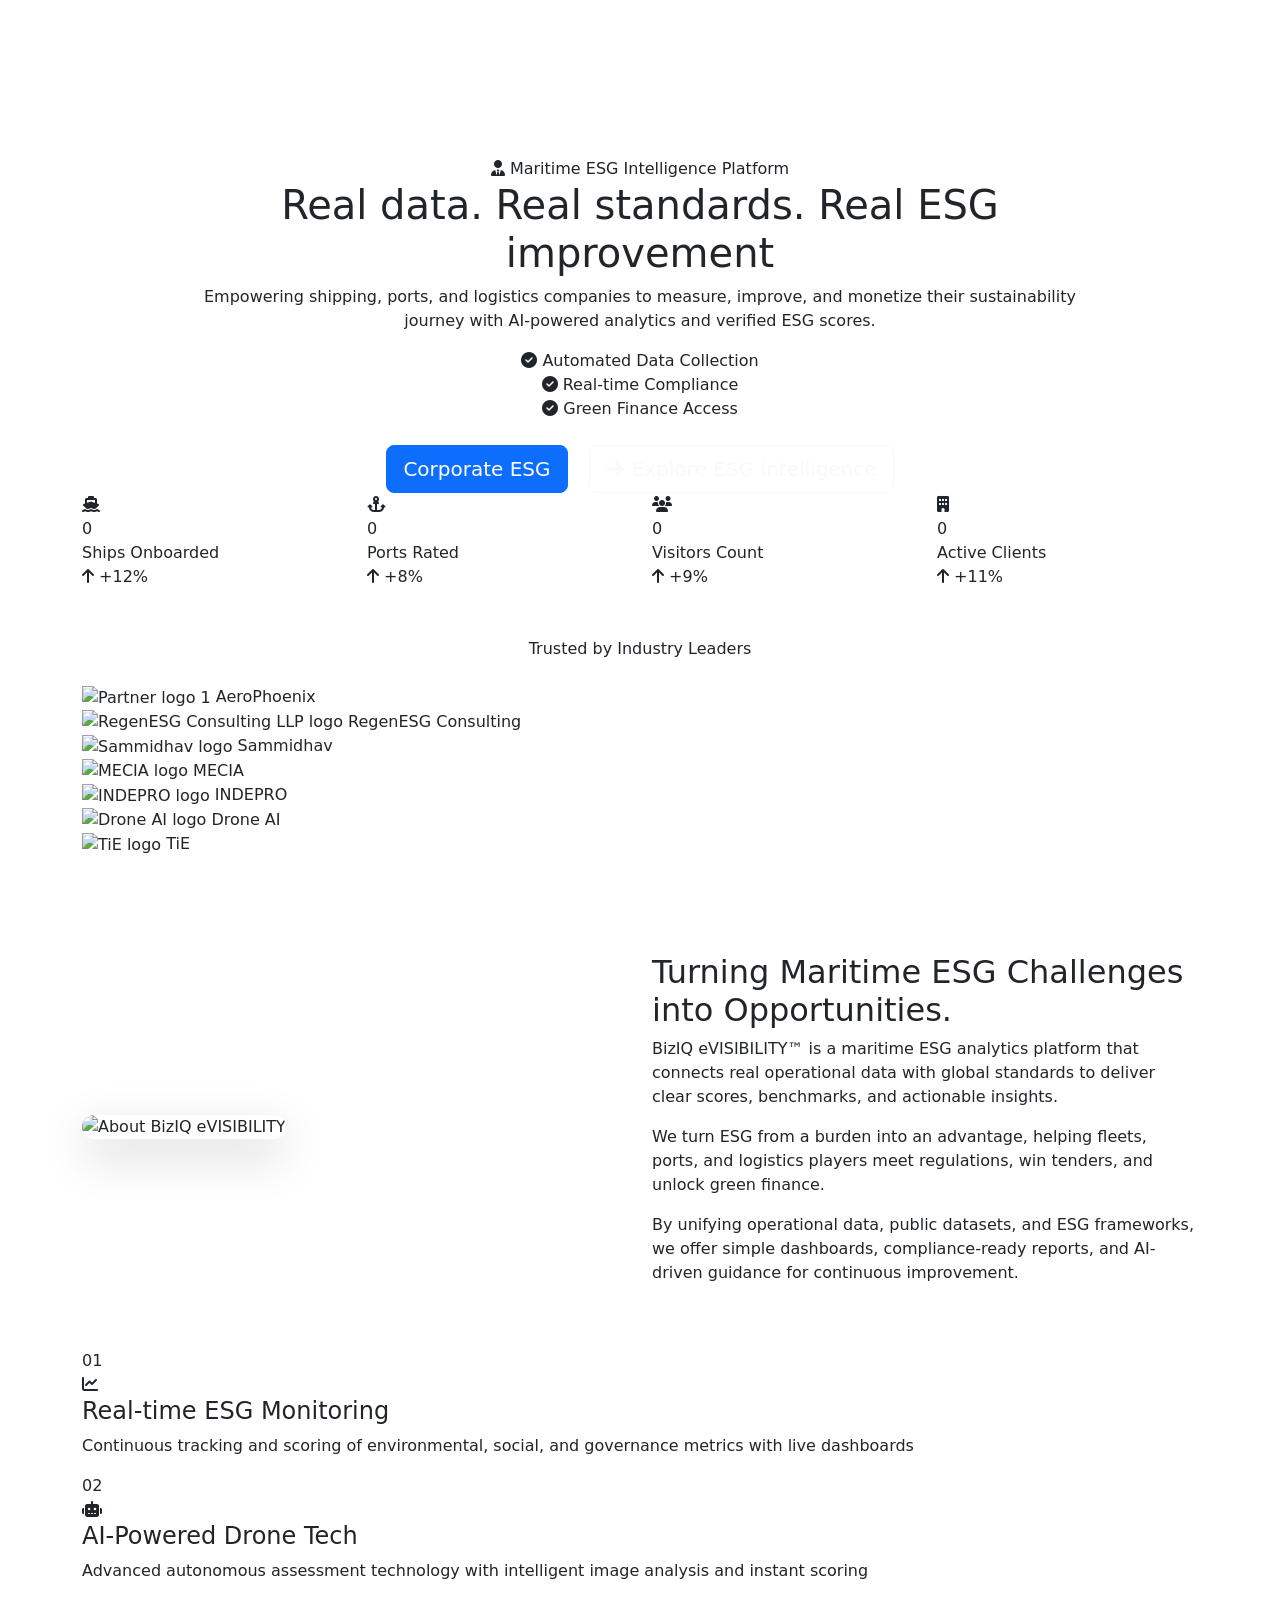
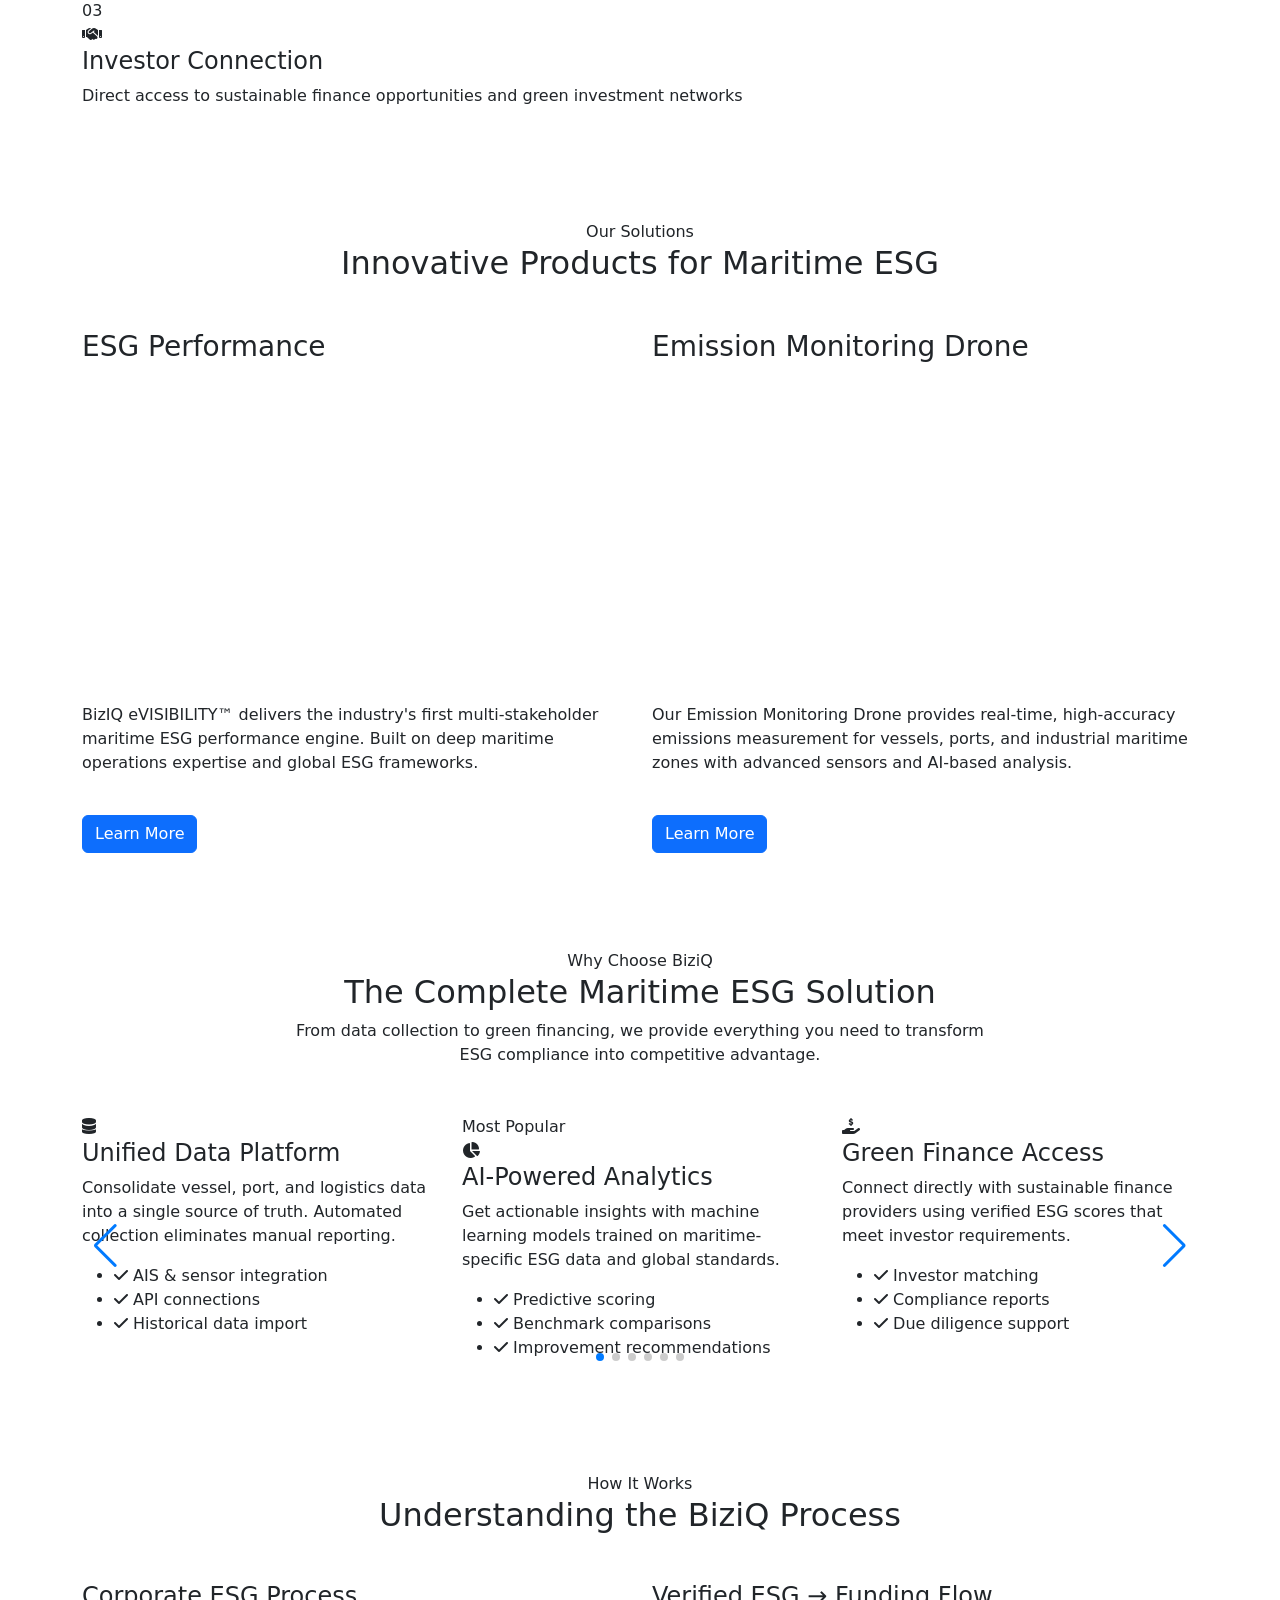
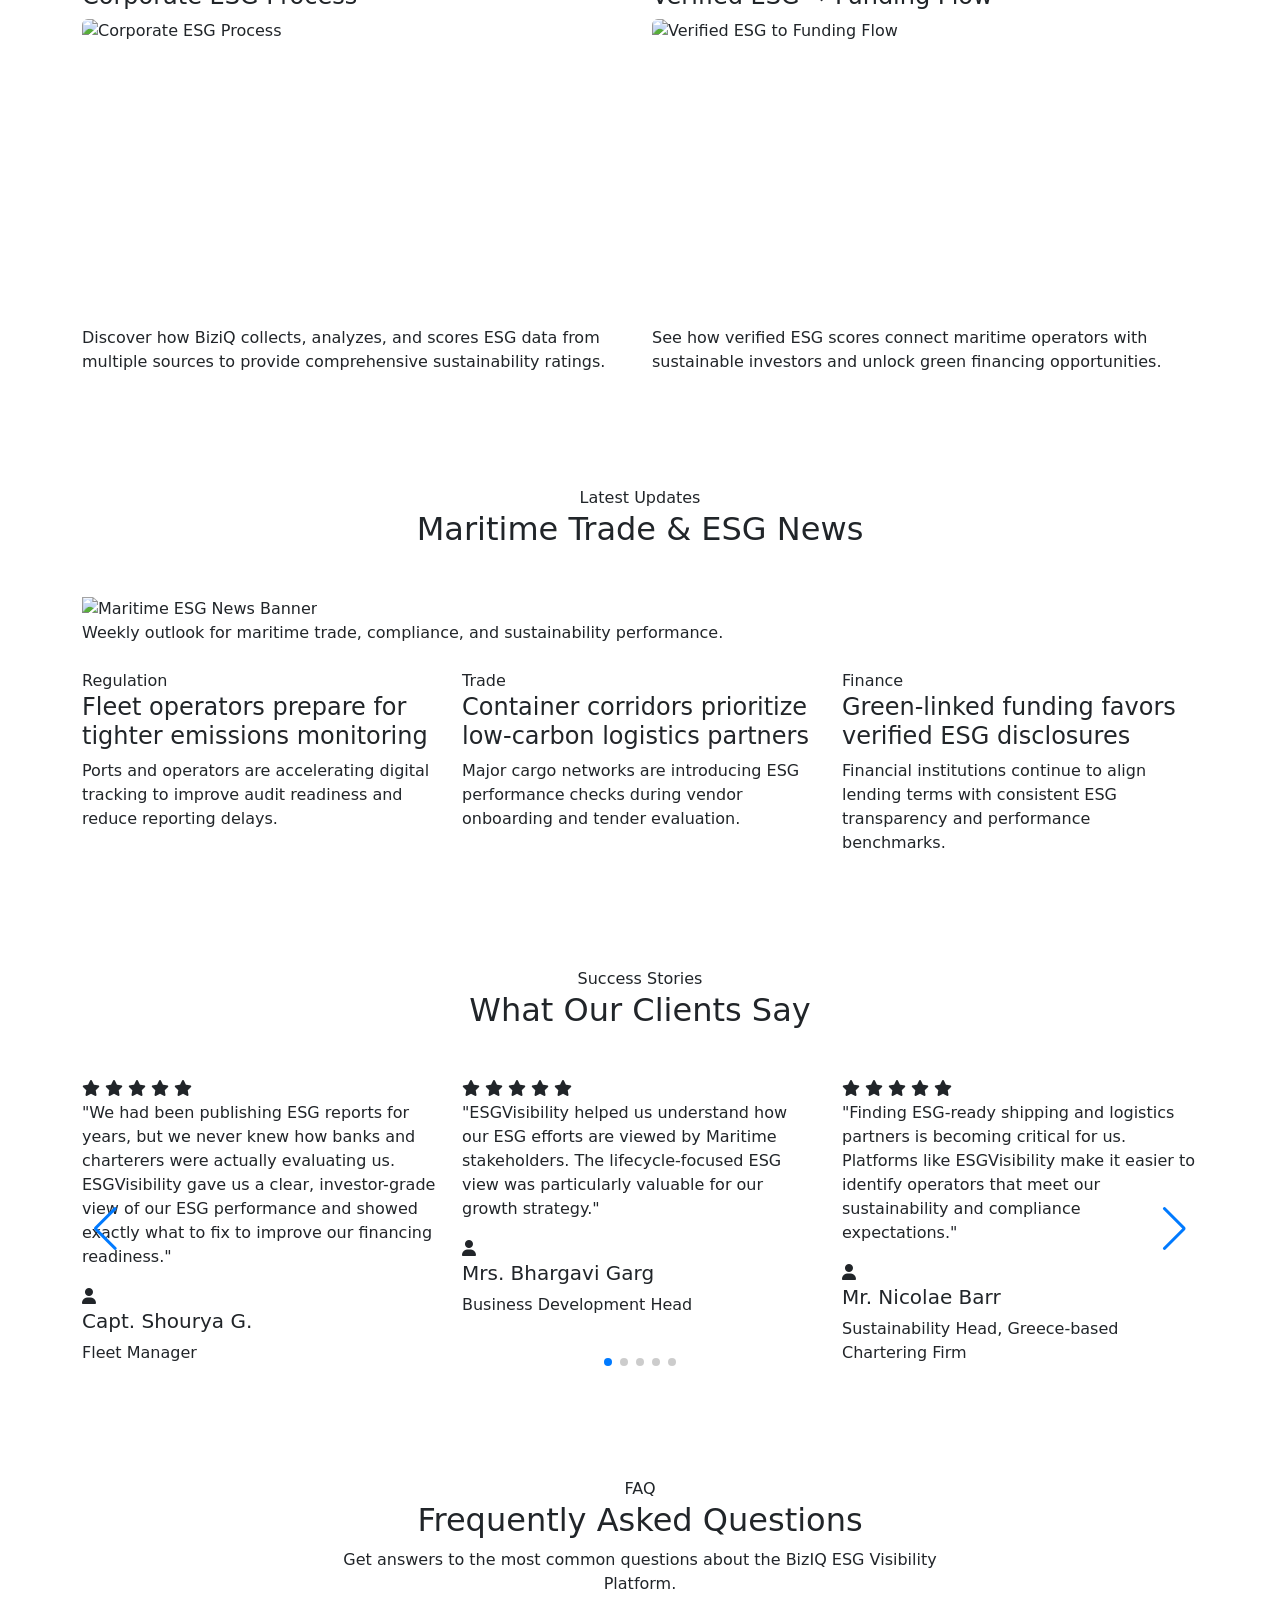
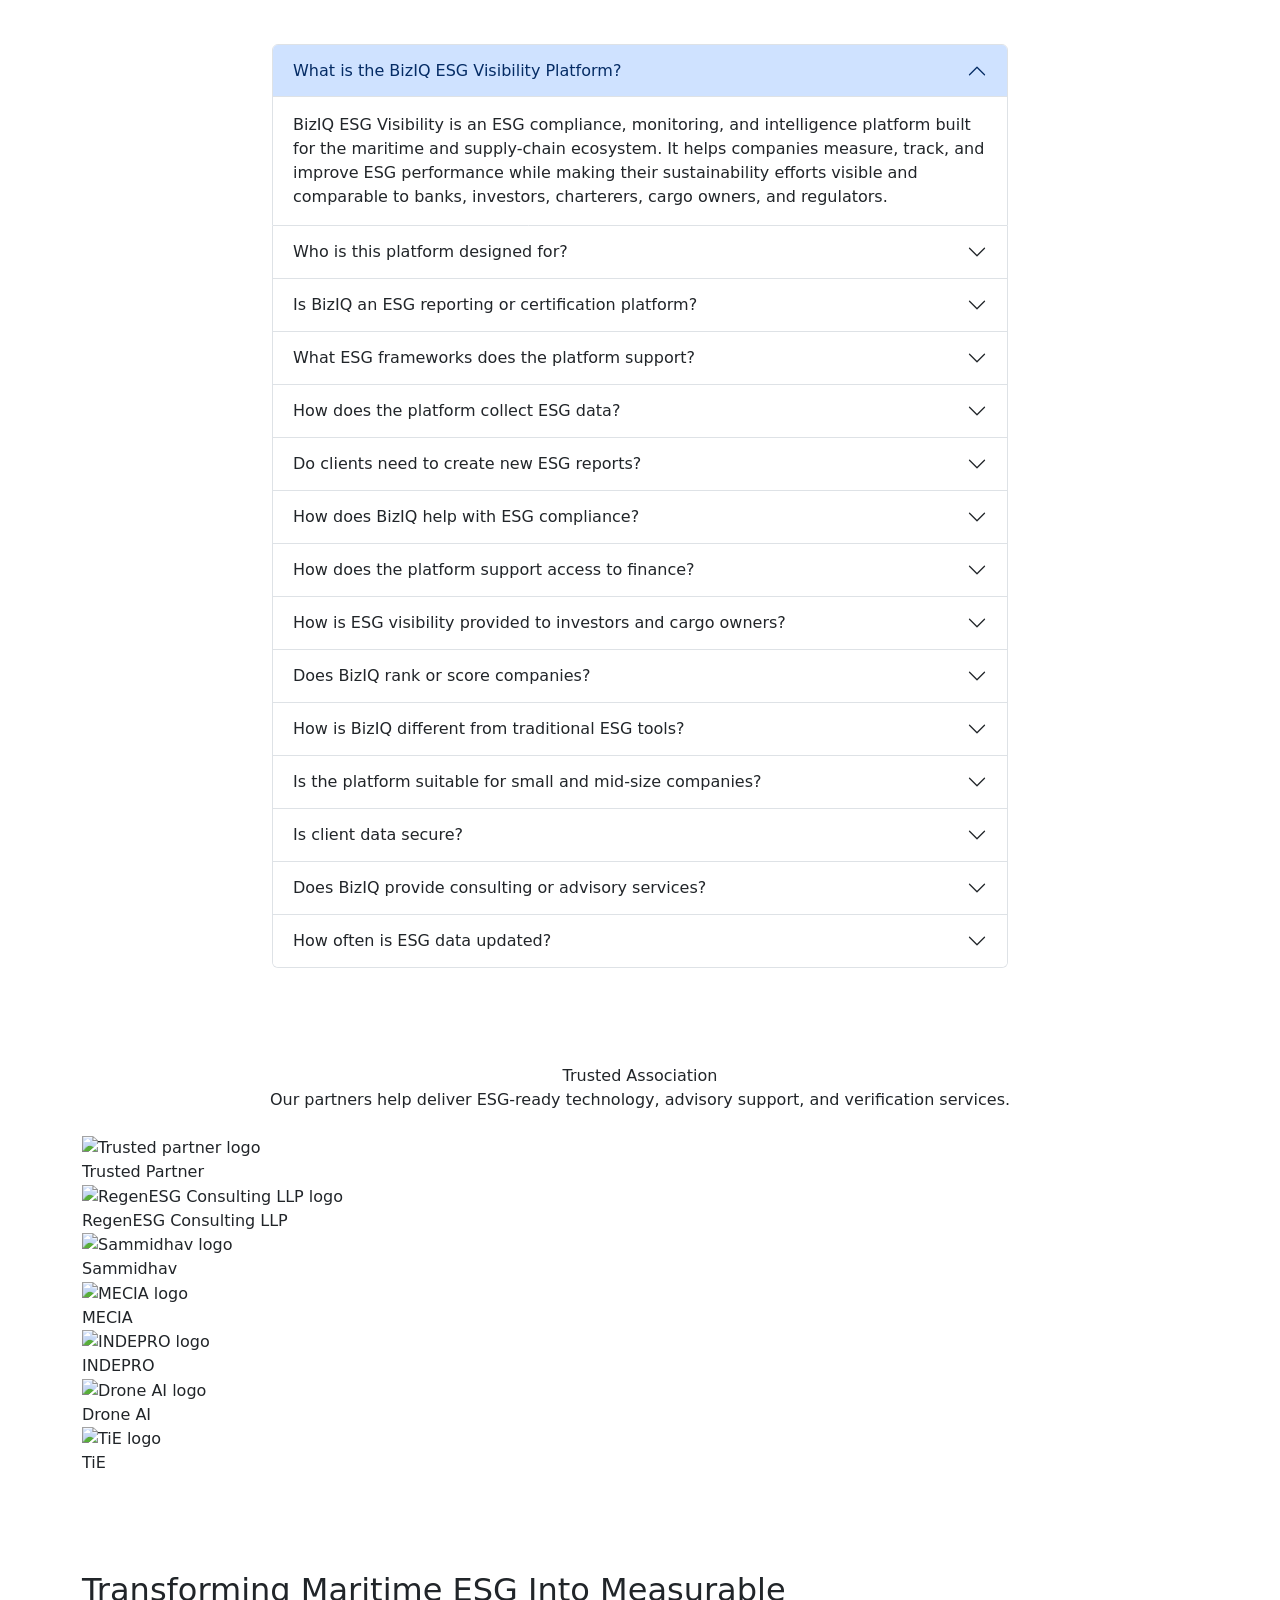
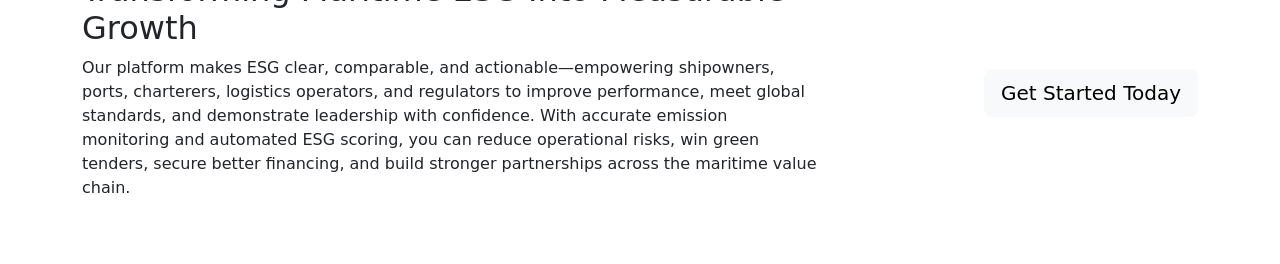
==== asset/index.html @ b2585f22 "changes are added" ====
<!doctype html>
<html lang="en">

<head>
    <meta charset="UTF-8" />
    <meta name="viewport" content="width=device-width, initial-scale=1.0" />
    <title>BiziQ - Measure. Improve. Finance. eVISIBILITY.</title>
    <meta name="description"
        content="BiziQ provides ESG visibility and financing solutions for the maritime ecosystem. Measure, improve, and finance your sustainability journey." />

    <!-- Favicon -->
    <link rel="icon" type="image/x-icon" href="favicon.ico" />
    <link rel="icon" type="image/png" sizes="192x192" href="asset/icon-192x192.png" />
    <link rel="apple-touch-icon" href="asset/icon-192x192.png" />

    <!-- Open Graph / Social Media -->
    <meta property="og:type" content="website" />
    <meta property="og:title" content="BiziQ - Measure. Improve. Finance. eVISIBILITY." />
    <meta property="og:description"
        content="BiziQ provides ESG visibility and financing solutions for the maritime ecosystem. Measure, improve, and finance your sustainability journey." />
    <meta property="og:image" content="asset/eVISIBILITY-log.png" />
    <meta property="og:url" content="https://biziq.com" />
    <meta property="og:site_name" content="BiziQ eVISIBILITY" />
    <meta name="twitter:card" content="summary_large_image" />
    <meta name="twitter:title" content="BiziQ - Measure. Improve. Finance. eVISIBILITY." />
    <meta name="twitter:description"
        content="BiziQ provides ESG visibility and financing solutions for the maritime ecosystem." />
    <meta name="twitter:image" content="asset/eVISIBILITY-log.png" />

    <!-- Bootstrap CSS -->
    <link href="https://cdn.jsdelivr.net/npm/bootstrap@5.3.2/dist/css/bootstrap.min.css" rel="stylesheet" />

    <!-- Google Fonts -->
    <link
        href="https://fonts.googleapis.com/css2?family=Inter:wght@300;400;500;600;700;800&family=Outfit:wght@400;500;600;700;800&display=swap"
        rel="stylesheet" />

    <!-- Font Awesome -->
    <link rel="stylesheet" href="https://cdnjs.cloudflare.com/ajax/libs/font-awesome/6.4.2/css/all.min.css" />

    <!-- Custom CSS -->
    <link rel="stylesheet" href="styles.css" />

    <!-- AOS Animation Library -->
    <link href="https://unpkg.com/aos@2.3.1/dist/aos.css" rel="stylesheet" />

    <!-- Swiper Slider -->
    <link rel="stylesheet" href="https://cdn.jsdelivr.net/npm/swiper@11/swiper-bundle.min.css" />


</head>

<body>
    <!-- Header Placeholder -->
    <div id="header-placeholder"></div>

    <section class="hero-section">
        <div class="video-background">
            <video autoplay muted loop playsinline id="heroVideo" poster="asset/hero-poster.jpg"
                aria-label="Maritime ocean background video">
                <source src="asset/hero-video.mp4" type="video/mp4" />
                Your browser does not support the video tag.
            </video>
            <div class="video-overlay"></div>
        </div>

        <div class="hero-content">
            <div class="container">
                <div class="row justify-content-center text-center">
                    <div class="col-lg-10">
                        <div class="hero-badge" data-aos="fade-down" data-aos-duration="800">
                            <i class="fas fa-user-tie"></i>
                            <span>Maritime ESG Intelligence Platform</span>
                        </div>
                        <h1 class="hero-title" data-aos="fade-down" data-aos-duration="1000">
                            <span class="animated-text" id="animatedTagline">Real data. Real standards. Real ESG
                                improvement</span>
                        </h1>
                        <p class="hero-subtitle" data-aos="fade-up" data-aos-delay="200">
                            Empowering shipping, ports, and logistics
                            companies to measure, improve, and monetize
                            their sustainability journey with AI-powered
                            analytics and verified ESG scores.
                        </p>
                        <div class="hero-features" data-aos="fade-up" data-aos-delay="300">
                            <div class="hero-feature-item">
                                <i class="fas fa-check-circle"></i>
                                <span>Automated Data Collection</span>
                            </div>
                            <div class="hero-feature-item">
                                <i class="fas fa-check-circle"></i>
                                <span>Real-time Compliance</span>
                            </div>
                            <div class="hero-feature-item">
                                <i class="fas fa-check-circle"></i>
                                <span>Green Finance Access</span>
                            </div>
                        </div>
                        <div class="hero-cta mt-4" data-aos="fade-up" data-aos-delay="400">
                            <a href="product-esg.html" class="btn btn-primary btn-lg me-3">Corporate ESG</a>
                            <a href="esg-intelligence.html" class="btn btn-outline-light btn-lg"><i
                                    class="fas fa-arrow-right me-2"></i>Explore ESG Intelligence</a>
                        </div>
                    </div>
                </div>
            </div>
        </div>

        <!-- Live ESG Metrics Ticker -->
        <div class="metrics-ticker">
            <div class="container">
                <div class="row g-4">
                    <div class="col-6 col-md-3" data-aos="fade-up" data-aos-delay="100">
                        <div class="metric-card-new">
                            <div class="metric-icon-wrapper">
                                <div class="metric-icon-bg gradient-blue">
                                    <i class="fas fa-ship"></i>
                                </div>
                            </div>
                            <div class="metric-content">
                                <div class="metric-value" data-target="1247">
                                    0
                                </div>
                                <div class="metric-label">
                                    Ships Onboarded
                                </div>
                            </div>
                            <div class="metric-trend">
                                <i class="fas fa-arrow-up"></i>
                                <span>+12%</span>
                            </div>
                        </div>
                    </div>
                    <div class="col-6 col-md-3" data-aos="fade-up" data-aos-delay="200">
                        <div class="metric-card-new">
                            <div class="metric-icon-wrapper">
                                <div class="metric-icon-bg gradient-green">
                                    <i class="fas fa-anchor"></i>
                                </div>
                            </div>
                            <div class="metric-content">
                                <div class="metric-value" data-target="342">
                                    0
                                </div>
                                <div class="metric-label">Ports Rated</div>
                            </div>
                            <div class="metric-trend">
                                <i class="fas fa-arrow-up"></i>
                                <span>+8%</span>
                            </div>
                        </div>
                    </div>
                    <div class="col-6 col-md-3" data-aos="fade-up" data-aos-delay="300">
                        <div class="metric-card-new">
                            <div class="metric-icon-wrapper">
                                <div class="metric-icon-bg gradient-purple">
                                    <i class="fas fa-users"></i>
                                </div>
                            </div>
                            <div class="metric-content">
                                <div class="metric-value" data-target="268945">
                                    0
                                </div>
                                <div class="metric-label">
                                    Visitors Count
                                </div>
                            </div>
                            <div class="metric-trend">
                                <i class="fas fa-arrow-up"></i>
                                <span>+9%</span>
                            </div>
                        </div>
                    </div>
                    <div class="col-6 col-md-3" data-aos="fade-up" data-aos-delay="400">
                        <div class="metric-card-new">
                            <div class="metric-icon-wrapper">
                                <div class="metric-icon-bg gradient-orange">
                                    <i class="fas fa-building"></i>
                                </div>
                            </div>
                            <div class="metric-content">
                                <div class="metric-value" data-target="428">
                                    0
                                </div>
                                <div class="metric-label">
                                    Active Clients
                                </div>
                            </div>
                            <div class="metric-trend">
                                <i class="fas fa-arrow-up"></i>
                                <span>+11%</span>
                            </div>
                        </div>
                    </div>
                </div>
            </div>
        </div>
    </section>

    <!-- Trusted By Section -->
    <section class="trusted-section py-5">
        <div class="container">
            <div class="text-center mb-4" data-aos="fade-up">
                <p class="trusted-label">Trusted by Industry Leaders</p>
            </div>
            <div class="trusted-logos" data-aos="fade-up" data-aos-delay="100">
                <div class="logo-track">
                    <div class="logo-item">
                        <img src="asset/partners/p1.jpeg" alt="Partner logo 1" />
                        <span>AeroPhoenix</span>
                    </div>
                    <div class="logo-item">
                        <img src="asset/partners/p4.png" alt="RegenESG Consulting LLP logo" />
                        <span>RegenESG Consulting</span>
                    </div>
                    <div class="logo-item">
                        <img src="asset/partners/p3.png" alt="Sammidhav logo" />
                        <span>Sammidhav</span>
                    </div>
                    <div class="logo-item">
                        <img src="asset/partners/p2.png" alt="MECIA logo" />
                        <span>MECIA</span>
                    </div>
                    <div class="logo-item">
                        <img src="asset/partners/p5.png" alt="INDEPRO logo" />
                        <span>INDEPRO</span>
                    </div>
                    <div class="logo-item">
                        <img src="asset/partners/p7.png" alt="Drone AI logo" />
                        <span>Drone AI</span>
                    </div>
                    <div class="logo-item">
                        <img src="asset/partners/p6.png" alt="TiE logo" />
                        <span>TiE</span>
                    </div>
                </div>
            </div>
        </div>
    </section>

    <!-- About BiziQ Snapshot -->
    <section class="about-section py-5" id="about">
        <div class="container">
            <div class="row align-items-center">
                <div class="col-lg-6 mb-4 mb-lg-0" data-aos="fade-right">
                    <div class="about-video-container">
                        <img src="asset/about us.jpeg" alt="About BizIQ eVISIBILITY" class="rounded-4 shadow-lg w-100"
                            loading="lazy" />
                    </div>
                </div>
                <div class="col-lg-6" data-aos="fade-left">
                    <h2 class="section-title">
                        Turning Maritime ESG Challenges into Opportunities.
                    </h2>
                    <p class="section-description">
                        BizIQ eVISIBILITY™ is a maritime ESG analytics
                        platform that connects real operational data with
                        global standards to deliver clear scores,
                        benchmarks, and actionable insights.
                    </p>
                    <p class="section-description">
                        We turn ESG from a burden into an advantage, helping
                        fleets, ports, and logistics players meet
                        regulations, win tenders, and unlock green finance.
                    </p>
                    <p class="section-description">
                        By unifying operational data, public datasets, and
                        ESG frameworks, we offer simple dashboards,
                        compliance-ready reports, and AI-driven guidance for
                        continuous improvement.
                    </p>
                </div>
            </div>

            <!-- Feature Cards in New Row -->
            <div class="row mt-5">
                <div class="col-12">
                    <div class="about-features-grid">
                        <div class="about-feature-card" data-index="1" data-aos="zoom-in" data-aos-delay="100">
                            <div class="feature-card-number">01</div>
                            <div class="feature-card-icon-wrapper">
                                <div class="feature-card-icon gradient-blue">
                                    <i class="fas fa-chart-line"></i>
                                </div>
                            </div>
                            <h4 class="feature-card-title">
                                Real-time ESG Monitoring
                            </h4>
                            <p class="feature-card-description">
                                Continuous tracking and scoring of
                                environmental, social, and governance
                                metrics with live dashboards
                            </p>
                            <div class="feature-card-glow"></div>
                        </div>

                        <div class="about-feature-card" data-index="2" data-aos="zoom-in" data-aos-delay="200">
                            <div class="feature-card-number">02</div>
                            <div class="feature-card-icon-wrapper">
                                <div class="feature-card-icon gradient-purple">
                                    <i class="fas fa-robot"></i>
                                </div>
                            </div>
                            <h4 class="feature-card-title">
                                AI-Powered Drone Tech
                            </h4>
                            <p class="feature-card-description">
                                Advanced autonomous assessment technology
                                with intelligent image analysis and instant
                                scoring
                            </p>
                            <div class="feature-card-glow"></div>
                        </div>

                        <div class="about-feature-card" data-index="3" data-aos="zoom-in" data-aos-delay="300">
                            <div class="feature-card-number">03</div>
                            <div class="feature-card-icon-wrapper">
                                <div class="feature-card-icon gradient-green">
                                    <i class="fas fa-handshake"></i>
                                </div>
                            </div>
                            <h4 class="feature-card-title">
                                Investor Connection
                            </h4>
                            <p class="feature-card-description">
                                Direct access to sustainable finance
                                opportunities and green investment networks
                            </p>
                            <div class="feature-card-glow"></div>
                        </div>
                    </div>
                </div>
            </div>
        </div>
    </section>

    <!-- Product Explainer Videos -->
    <section class="products-section py-5" id="products">
        <div class="container">
            <div class="text-center mb-5" data-aos="fade-up">
                <div class="section-label">Our Solutions</div>
                <h2 class="section-title">
                    Innovative Products for Maritime ESG
                </h2>
            </div>

            <!-- Products in One Row -->
            <div class="row g-4">
                <!-- Product 1: BiziQ ESG Platform -->
                <div class="col-lg-6" data-aos="fade-right" data-aos-delay="100">
                    <div class="product-card" id="product-esg">
                        <h3 class="product-title">ESG Performance</h3>

                        <!-- Video Container -->
                        <div class="mb-4">
                            <div class="ratio ratio-16x9">
                                <iframe src="https://www.youtube-nocookie.com/embed/WWkaSMDa5Lk?rel=0&modestbranding=1"
                                    title="ESG Visibility" frameborder="0"
                                    allow="accelerometer; autoplay; clipboard-write; encrypted-media; gyroscope; picture-in-picture; web-share"
                                    allowfullscreen class="rounded" loading="lazy"></iframe>
                            </div>
                        </div>

                        <!-- Content -->
                        <div class="row g-3">
                            <div class="col-md-12">
                                <p class="product-description">
                                    BizIQ eVISIBILITY™ delivers the
                                    industry's first multi-stakeholder
                                    maritime ESG performance engine. Built
                                    on deep maritime operations expertise
                                    and global ESG frameworks.
                                </p>
                            </div>

                        </div>

                        <a href="corporate-esg.html" class="btn btn-primary mt-4">Learn More</a>
                    </div>
                </div>

                <!-- Product 2: Drone Assessment System -->
                <div class="col-lg-6" data-aos="fade-left" data-aos-delay="200">
                    <div class="product-card" id="product-drone">
                        <h3 class="product-title">Emission Monitoring Drone</h3>

                        <!-- Video Container -->
                        <div class="mb-4">
                            <div class="ratio ratio-16x9">
                                <iframe src="https://www.youtube-nocookie.com/embed/91UL8inasxo?rel=0&modestbranding=1"
                                    title="Aero Visibility" frameborder="0"
                                    allow="accelerometer; autoplay; clipboard-write; encrypted-media; gyroscope; picture-in-picture; web-share"
                                    allowfullscreen class="rounded" loading="lazy"></iframe>
                            </div>
                        </div>

                        <!-- Content -->
                        <div class="row g-3">
                            <div class="col-md-12">
                                <p class="product-description">
                                    Our Emission Monitoring Drone provides
                                    real-time, high-accuracy emissions
                                    measurement for vessels, ports, and
                                    industrial maritime zones with advanced
                                    sensors and AI-based analysis.
                                </p>
                            </div>

                        </div>

                        <a href="product-drone.html" class="btn btn-primary mt-4">Learn More</a>
                    </div>
                </div>
            </div>
        </div>
    </section>

    <!-- Why Choose Us Section -->
    <section class="why-choose-section py-5" id="why-choose">
        <div class="container">
            <div class="text-center mb-5" data-aos="fade-up">
                <div class="section-label">Why Choose BiziQ</div>
                <h2 class="section-title">
                    The Complete Maritime ESG Solution
                </h2>
                <p class="section-description mx-auto" style="max-width: 700px">
                    From data collection to green financing, we provide
                    everything you need to transform ESG compliance into
                    competitive advantage.
                </p>
            </div>

            <div class="swiper benefitSwiper" data-aos="fade-up">
                <div class="swiper-wrapper">
                    <div class="swiper-slide">
                        <div class="benefit-card">
                            <div class="benefit-icon gradient-blue">
                                <i class="fas fa-database"></i>
                            </div>
                            <h4 class="benefit-title">
                                Unified Data Platform
                            </h4>
                            <p class="benefit-description">
                                Consolidate vessel, port, and logistics data
                                into a single source of truth. Automated
                                collection eliminates manual reporting.
                            </p>
                            <ul class="benefit-list">
                                <li>
                                    <i class="fas fa-check"></i> AIS &
                                    sensor integration
                                </li>
                                <li>
                                    <i class="fas fa-check"></i> API
                                    connections
                                </li>
                                <li>
                                    <i class="fas fa-check"></i> Historical
                                    data import
                                </li>
                            </ul>
                        </div>
                    </div>

                    <div class="swiper-slide">
                        <div class="benefit-card featured">
                            <div class="benefit-badge">Most Popular</div>
                            <div class="benefit-icon gradient-green">
                                <i class="fas fa-chart-pie"></i>
                            </div>
                            <h4 class="benefit-title">
                                AI-Powered Analytics
                            </h4>
                            <p class="benefit-description">
                                Get actionable insights with machine
                                learning models trained on maritime-specific
                                ESG data and global standards.
                            </p>
                            <ul class="benefit-list">
                                <li>
                                    <i class="fas fa-check"></i> Predictive
                                    scoring
                                </li>
                                <li>
                                    <i class="fas fa-check"></i> Benchmark
                                    comparisons
                                </li>
                                <li>
                                    <i class="fas fa-check"></i> Improvement
                                    recommendations
                                </li>
                            </ul>
                        </div>
                    </div>

                    <div class="swiper-slide">
                        <div class="benefit-card">
                            <div class="benefit-icon gradient-purple">
                                <i class="fas fa-hand-holding-usd"></i>
                            </div>
                            <h4 class="benefit-title">
                                Green Finance Access
                            </h4>
                            <p class="benefit-description">
                                Connect directly with sustainable finance
                                providers using verified ESG scores that
                                meet investor requirements.
                            </p>
                            <ul class="benefit-list">
                                <li>
                                    <i class="fas fa-check"></i> Investor
                                    matching
                                </li>
                                <li>
                                    <i class="fas fa-check"></i> Compliance
                                    reports
                                </li>
                                <li>
                                    <i class="fas fa-check"></i> Due
                                    diligence support
                                </li>
                            </ul>
                        </div>
                    </div>

                    <div class="swiper-slide">
                        <div class="benefit-card">
                            <div class="benefit-icon gradient-orange">
                                <i class="fas fa-shield-alt"></i>
                            </div>
                            <h4 class="benefit-title">
                                Regulatory Compliance
                            </h4>
                            <p class="benefit-description">
                                Stay ahead of IMO, EU ETS, and regional
                                regulations with automated monitoring and
                                proactive alerts.
                            </p>
                            <ul class="benefit-list">
                                <li>
                                    <i class="fas fa-check"></i> IMO DCS &
                                    CII tracking
                                </li>
                                <li>
                                    <i class="fas fa-check"></i> EU MRV
                                    reporting
                                </li>
                                <li>
                                    <i class="fas fa-check"></i> Poseidon
                                    Principles
                                </li>
                            </ul>
                        </div>
                    </div>

                    <div class="swiper-slide">
                        <div class="benefit-card">
                            <div class="benefit-icon gradient-blue">
                                <i class="fas fa-helicopter"></i>
                            </div>
                            <h4 class="benefit-title">
                                Drone Verification
                            </h4>
                            <p class="benefit-description">
                                Autonomous emission monitoring with
                                AI-powered analysis for independent
                                third-party verification.
                            </p>
                            <ul class="benefit-list">
                                <li>
                                    <i class="fas fa-check"></i> Real-time
                                    monitoring
                                </li>
                                <li>
                                    <i class="fas fa-check"></i> Visual
                                    documentation
                                </li>
                                <li>
                                    <i class="fas fa-check"></i> Instant
                                    scoring
                                </li>
                            </ul>
                        </div>
                    </div>

                    <div class="swiper-slide">
                        <div class="benefit-card">
                            <div class="benefit-icon gradient-green">
                                <i class="fas fa-users"></i>
                            </div>
                            <h4 class="benefit-title">Expert Support</h4>
                            <p class="benefit-description">
                                Our maritime ESG specialists help you
                                maximize value with personalized guidance
                                and best practices.
                            </p>
                            <ul class="benefit-list">
                                <li>
                                    <i class="fas fa-check"></i> Dedicated
                                    account manager
                                </li>
                                <li>
                                    <i class="fas fa-check"></i> Training &
                                    onboarding
                                </li>
                                <li>
                                    <i class="fas fa-check"></i> 24/7
                                    technical support
                                </li>
                            </ul>
                        </div>
                    </div>
                </div>
                <div class="swiper-pagination benefit-pagination"></div>
                <div class="swiper-button-next benefit-next"></div>
                <div class="swiper-button-prev benefit-prev"></div>
            </div>
        </div>
    </section>

    <!-- Infographic Videos -->
    <section class="infographic-section py-5">
        <div class="container">
            <div class="text-center mb-5" data-aos="fade-up">
                <div class="section-label">How It Works</div>
                <h2 class="section-title">
                    Understanding the BiziQ Process
                </h2>
            </div>


            <div class="row g-4">

                <div class="col-lg-6" data-aos="fade-right" data-aos-delay="100">
                    <div class="infographic-card">
                        <div class="infographic-header">
                            <h4>Corporate ESG Process</h4>
                        </div>
                        <div class="ratio ratio-16x9">
                            <img src="asset/process/process_1 (1).png" alt="Corporate ESG Process" class="rounded w-100" loading="lazy" />
                        </div>
                        <p class="infographic-description">
                            Discover how BiziQ collects, analyzes, and
                            scores ESG data from multiple sources to provide
                            comprehensive sustainability ratings.
                        </p>
                    </div>
                </div>


                <div class="col-lg-6" data-aos="fade-left" data-aos-delay="200">
                    <div class="infographic-card">
                        <div class="infographic-header">
                            <h4>Verified ESG → Funding Flow</h4>
                        </div>
                        <div class="ratio ratio-16x9">
                            <img src="asset/process/process_2.png" alt="Verified ESG to Funding Flow" class="rounded w-100" loading="lazy" />
                        </div>
                        <p class="infographic-description">
                            See how verified ESG scores connect maritime
                            operators with sustainable investors and unlock
                            green financing opportunities.
                        </p>
                    </div>
                </div>
            </div>

            <!-- <div class="row g-4">
                    
                    <div
                        class="col-lg-6"
                        data-aos="fade-right"
                        data-aos-delay="100"
                    >
                        <div class="infographic-card">
                            <div class="infographic-header">
                                <h4>Corporate ESG Process</h4>
                            </div>
                            <div class="ratio ratio-16x9">
                                <iframe
                                    src="https://www.youtube-nocookie.com/embed/WWkaSMDa5Lk?rel=0&modestbranding=1"
                                    title="ESG Visibility"
                                    frameborder="0"
                                    allow="accelerometer; autoplay; clipboard-write; encrypted-media; gyroscope; picture-in-picture; web-share"
                                    allowfullscreen
                                    class="rounded"
                                    loading="lazy"
                                ></iframe>
                            </div>
                            <p class="infographic-description">
                                Discover how BiziQ collects, analyzes, and
                                scores ESG data from multiple sources to provide
                                comprehensive sustainability ratings.
                            </p>
                        </div>
                    </div>

                    
                    <div
                        class="col-lg-6"
                        data-aos="fade-left"
                        data-aos-delay="200"
                    >
                        <div class="infographic-card">
                            <div class="infographic-header">
                                <h4>Verified ESG → Funding Flow</h4>
                            </div>
                            <div class="ratio ratio-16x9">
                                <iframe
                                    src="https://www.youtube.com/embed/zMaC_HTpkOM?si=uBd9g7Ks5SR1MGHN"
                                    title="Aero Visibility"
                                    frameborder="0"
                                    allow="accelerometer; autoplay; clipboard-write; encrypted-media; gyroscope; picture-in-picture; web-share"
                                    allowfullscreen
                                    class="rounded"
                                    loading="lazy"
                                ></iframe>
								 </div>
                            <p class="infographic-description">
                                See how verified ESG scores connect maritime
                                operators with sustainable investors and unlock
                                green financing opportunities.
                            </p>
                        </div>
                    </div>
                </div> -->

            <!-- <div class="corporate-process-flow mt-5" data-aos="fade-up" id="intelligence-process">
                    <div class="infographic-header">
                        <h4>ESG Intelligence Process</h4>
                    </div>
                    <div class="process-steps">
                        <div class="process-step"><span class="process-index">01</span><span>Registration</span></div>
                        <div class="process-step"><span class="process-index">02</span><span>Verification</span></div>
                        <div class="process-step"><span class="process-index">03</span><span>Onboarding</span></div>
                        <div class="process-step"><span class="process-index">04</span><span>Data Collection</span></div>
                        <div class="process-step"><span class="process-index">05</span><span>Verification</span></div>
                        <div class="process-step"><span class="process-index">06</span><span>Report Generation</span></div>
                        <div class="process-step"><span class="process-index">07</span><span>Client Consent</span></div>
                        <div class="process-step"><span class="process-index">08</span><span>Visibility</span></div>
                    </div>-->
        </div>
        </div>
    </section>

    <!-- Maritime Trade & ESG News -->
    <section class="news-update-section py-5">
        <div class="container">
            <!-- <div class="d-flex flex-wrap align-items-center justify-content-between gap-3 mb-4">
                    <div>
                        <div class="section-label">Latest Updates</div>
                        <h2 class="section-title mb-0">Maritime Trade & ESG News</h2>
                    </div>
                    <div class="news-date" id="newsUpdateDate">Updated: --</div>
                </div>-->
            <div class="text-center mb-5" data-aos="fade-up">
                <div class="section-label">Latest Updates</div>
                <h2 class="section-title">Maritime Trade & ESG News</h2>
            </div>

            <div class="news-banner mb-4">
                <img src="asset/10.png" alt="Maritime ESG News Banner" class="img-fluid" />
                <div class="news-banner-overlay">
                    Weekly outlook for maritime trade, compliance, and sustainability performance.
                </div>
            </div>

            <div class="row g-4">
                <div class="col-lg-4 col-md-6">
                    <article class="news-card">
                        <span class="news-tag">Regulation</span>
                        <h4>Fleet operators prepare for tighter emissions monitoring</h4>
                        <p>Ports and operators are accelerating digital tracking to improve audit readiness and reduce
                            reporting delays.</p>
                    </article>
                </div>
                <div class="col-lg-4 col-md-6">
                    <article class="news-card">
                        <span class="news-tag">Trade</span>
                        <h4>Container corridors prioritize low-carbon logistics partners</h4>
                        <p>Major cargo networks are introducing ESG performance checks during vendor onboarding and
                            tender evaluation.</p>
                    </article>
                </div>
                <div class="col-lg-4 col-md-12">
                    <article class="news-card">
                        <span class="news-tag">Finance</span>
                        <h4>Green-linked funding favors verified ESG disclosures</h4>
                        <p>Financial institutions continue to align lending terms with consistent ESG transparency and
                            performance benchmarks.</p>
                    </article>
                </div>
            </div>
        </div>
    </section>

    <!-- Testimonials Section -->
    <section class="testimonials-section py-5">
        <div class="container">
            <div class="text-center mb-5" data-aos="fade-up">
                <div class="section-label">Success Stories</div>
                <h2 class="section-title">What Our Clients Say</h2>
            </div>

            <div class="swiper testimonialSwiper" data-aos="fade-up">
                <div class="swiper-wrapper">
                    <!-- Testimonial 1 -->
                    <div class="swiper-slide">
                        <div class="testimonial-card">
                            <div class="testimonial-rating">
                                <i class="fas fa-star"></i>
                                <i class="fas fa-star"></i>
                                <i class="fas fa-star"></i>
                                <i class="fas fa-star"></i>
                                <i class="fas fa-star"></i>
                            </div>
                            <p class="testimonial-text">
                                "We had been publishing ESG reports for years, but we never knew how banks and
                                charterers were actually evaluating us. ESGVisibility gave us a clear, investor-grade
                                view of our ESG performance and showed exactly what to fix to improve our financing
                                readiness."
                            </p>
                            <div class="testimonial-author">
                                <div class="author-avatar gradient-blue">
                                    <i class="fas fa-user"></i>
                                </div>
                                <div class="author-info">
                                    <h5 class="author-name">Capt. Shourya G.</h5>
                                    <p class="author-role">Fleet Manager</p>
                                </div>
                            </div>
                        </div>
                    </div>

                    <!-- Testimonial 2 -->
                    <div class="swiper-slide">
                        <div class="testimonial-card featured">
                            <div class="testimonial-rating">
                                <i class="fas fa-star"></i>
                                <i class="fas fa-star"></i>
                                <i class="fas fa-star"></i>
                                <i class="fas fa-star"></i>
                                <i class="fas fa-star"></i>
                            </div>
                            <p class="testimonial-text">
                                "ESGVisibility helped us understand how our ESG efforts are viewed by Maritime
                                stakeholders. The lifecycle-focused ESG view was particularly valuable for our growth
                                strategy."
                            </p>
                            <div class="testimonial-author">
                                <div class="author-avatar gradient-green">
                                    <i class="fas fa-user"></i>
                                </div>
                                <div class="author-info">
                                    <h5 class="author-name">Mrs. Bhargavi Garg</h5>
                                    <p class="author-role">Business Development Head</p>
                                </div>
                            </div>
                        </div>
                    </div>

                    <!-- Testimonial 3 -->
                    <div class="swiper-slide">
                        <div class="testimonial-card">
                            <div class="testimonial-rating">
                                <i class="fas fa-star"></i>
                                <i class="fas fa-star"></i>
                                <i class="fas fa-star"></i>
                                <i class="fas fa-star"></i>
                                <i class="fas fa-star"></i>
                            </div>
                            <p class="testimonial-text">
                                "Finding ESG-ready shipping and logistics partners is becoming critical for us.
                                Platforms like ESGVisibility make it easier to identify operators that meet our
                                sustainability and compliance expectations."
                            </p>
                            <div class="testimonial-author">
                                <div class="author-avatar gradient-purple">
                                    <i class="fas fa-user"></i>
                                </div>
                                <div class="author-info">
                                    <h5 class="author-name">Mr. Nicolae Barr</h5>
                                    <p class="author-role">Sustainability Head, Greece-based Chartering Firm</p>
                                </div>
                            </div>
                        </div>
                    </div>

                    <!-- Testimonial 4 -->
                    <div class="swiper-slide">
                        <div class="testimonial-card">
                            <div class="testimonial-rating">
                                <i class="fas fa-star"></i>
                                <i class="fas fa-star"></i>
                                <i class="fas fa-star"></i>
                                <i class="fas fa-star"></i>
                                <i class="fas fa-star"></i>
                            </div>
                            <p class="testimonial-text">
                                "Our customers increasingly ask about ESG compliance across the supply chain.
                                ESGVisibility gave us a structured, credible way to demonstrate our ESG maturity to
                                global clients and partners."
                            </p>
                            <div class="testimonial-author">
                                <div class="author-avatar gradient-blue">
                                    <i class="fas fa-user"></i>
                                </div>
                                <div class="author-info">
                                    <h5 class="author-name">Mr. Anil Thomas</h5>
                                    <p class="author-role">Strategy Head, Multimodal Logistics Operator</p>
                                </div>
                            </div>
                        </div>
                    </div>

                    <!-- Testimonial 5 -->
                    <div class="swiper-slide">
                        <div class="testimonial-card featured">
                            <div class="testimonial-rating">
                                <i class="fas fa-star"></i>
                                <i class="fas fa-star"></i>
                                <i class="fas fa-star"></i>
                                <i class="fas fa-star"></i>
                                <i class="fas fa-star"></i>
                            </div>
                            <p class="testimonial-text">
                                "For banks, ESG assessment is fragmented and time-consuming, especially in maritime and
                                logistics. ESGVisibility consolidates ESG information, regulatory exposure, and
                                performance indicators in one place, supporting faster and more consistent credit
                                evaluation."
                            </p>
                            <div class="testimonial-author">
                                <div class="author-avatar gradient-green">
                                    <i class="fas fa-building"></i>
                                </div>
                                <div class="author-info">
                                    <h5 class="author-name">ESG Risk & Credit Team</h5>
                                    <p class="author-role">Banking & Financial Services</p>
                                </div>
                            </div>
                        </div>
                    </div>
                </div>
                <div class="swiper-pagination testimonial-pagination"></div>
                <div class="swiper-button-next testimonial-next"></div>
                <div class="swiper-button-prev testimonial-prev"></div>
            </div>
        </div>
    </section>

    <!-- FAQ Section -->
    <section class="faq-section py-5" id="faq">
        <div class="container">
            <div class="text-center mb-5" data-aos="fade-up">
                <div class="section-label">FAQ</div>
                <h2 class="section-title">Frequently Asked Questions</h2>
                <p class="section-description mx-auto" style="max-width: 600px">
                    Get answers to the most common questions about the BizIQ ESG Visibility Platform.
                </p>
            </div>

            <div class="row justify-content-center">
                <div class="col-lg-8">
                    <div class="accordion" id="faqAccordion">
                        <div class="accordion-item" data-aos="fade-up" data-aos-delay="100">
                            <h2 class="accordion-header">
                                <button class="accordion-button" type="button" data-bs-toggle="collapse"
                                    data-bs-target="#faq1">
                                    What is the BizIQ ESG Visibility Platform?
                                </button>
                            </h2>
                            <div id="faq1" class="accordion-collapse collapse show" data-bs-parent="#faqAccordion">
                                <div class="accordion-body">
                                    BizIQ ESG Visibility is an ESG compliance, monitoring, and intelligence platform
                                    built for the maritime and supply-chain ecosystem. It helps companies measure,
                                    track, and improve ESG performance while making their sustainability efforts visible
                                    and comparable to banks, investors, charterers, cargo owners, and regulators.
                                </div>
                            </div>
                        </div>

                        <div class="accordion-item" data-aos="fade-up" data-aos-delay="150">
                            <h2 class="accordion-header">
                                <button class="accordion-button collapsed" type="button" data-bs-toggle="collapse"
                                    data-bs-target="#faq2">
                                    Who is this platform designed for?
                                </button>
                            </h2>
                            <div id="faq2" class="accordion-collapse collapse" data-bs-parent="#faqAccordion">
                                <div class="accordion-body">
                                    <p>The platform is designed for:</p>
                                    <ul>
                                        <li>Ship owners and ship managers</li>
                                        <li>Charterers and cargo owners</li>
                                        <li>Ports and terminal operators</li>
                                        <li>Multimodal transport operators (MTOs)</li>
                                        <li>Logistics and supply-chain companies</li>
                                        <li>Marine equipment and OEM manufacturers</li>
                                    </ul>
                                    <p class="mb-0">It is also used by financial institutions, investors, and
                                        infrastructure funds to assess ESG performance and risk.</p>
                                </div>
                            </div>
                        </div>

                        <div class="accordion-item" data-aos="fade-up" data-aos-delay="200">
                            <h2 class="accordion-header">
                                <button class="accordion-button collapsed" type="button" data-bs-toggle="collapse"
                                    data-bs-target="#faq3">
                                    Is BizIQ an ESG reporting or certification platform?
                                </button>
                            </h2>
                            <div id="faq3" class="accordion-collapse collapse" data-bs-parent="#faqAccordion">
                                <div class="accordion-body">
                                    No. BizIQ ESG Visibility Platform is not a certification body and does not replace
                                    statutory reporting. It works alongside existing ESG, BRSR, CSRD, sustainability,
                                    and operational reports by converting them into decision-ready ESG intelligence
                                    aligned with global standards.
                                </div>
                            </div>
                        </div>

                        <div class="accordion-item" data-aos="fade-up" data-aos-delay="250">
                            <h2 class="accordion-header">
                                <button class="accordion-button collapsed" type="button" data-bs-toggle="collapse"
                                    data-bs-target="#faq4">
                                    What ESG frameworks does the platform support?
                                </button>
                            </h2>
                            <div id="faq4" class="accordion-collapse collapse" data-bs-parent="#faqAccordion">
                                <div class="accordion-body">
                                    <p>BizIQ maps ESG data across major global and national frameworks, including:</p>
                                    <ul>
                                        <li>GRI</li>
                                        <li>TCFD</li>
                                        <li>CSRD / ESRS</li>
                                        <li>BRSR (India)</li>
                                        <li>EU Taxonomy</li>
                                        <li>IMO, CII, EEXI</li>
                                        <li>Poseidon Principles</li>
                                        <li>SDGs</li>
                                        <li>Maritime India Vision & Harit Sagar</li>
                                    </ul>
                                    <p class="mb-0">This allows clients to view ESG performance through multiple
                                        stakeholder lenses in one platform.</p>
                                </div>
                            </div>
                        </div>

                        <div class="accordion-item" data-aos="fade-up" data-aos-delay="300">
                            <h2 class="accordion-header">
                                <button class="accordion-button collapsed" type="button" data-bs-toggle="collapse"
                                    data-bs-target="#faq5">
                                    How does the platform collect ESG data?
                                </button>
                            </h2>
                            <div id="faq5" class="accordion-collapse collapse" data-bs-parent="#faqAccordion">
                                <div class="accordion-body">
                                    <p>The platform uses a combination of:</p>
                                    <ul>
                                        <li>Client-uploaded ESG, annual, CSR, BRSR, and sustainability reports</li>
                                        <li>Operational and asset-level data (vessels, ports, logistics assets)</li>
                                        <li>Publicly available regulatory and industry data</li>
                                    </ul>
                                    <p class="mb-0">An AI-powered engine extracts, structures, and maps ESG information
                                        as per global frameworks automatically.</p>
                                </div>
                            </div>
                        </div>

                        <div class="accordion-item" data-aos="fade-up" data-aos-delay="350">
                            <h2 class="accordion-header">
                                <button class="accordion-button collapsed" type="button" data-bs-toggle="collapse"
                                    data-bs-target="#faq6">
                                    Do clients need to create new ESG reports?
                                </button>
                            </h2>
                            <div id="faq6" class="accordion-collapse collapse" data-bs-parent="#faqAccordion">
                                <div class="accordion-body">
                                    No. BizIQ is designed to reuse existing disclosures. Clients only need to upload
                                    what they already have. The platform identifies gaps and suggests improvements where
                                    needed.
                                </div>
                            </div>
                        </div>

                        <div class="accordion-item" data-aos="fade-up" data-aos-delay="400">
                            <h2 class="accordion-header">
                                <button class="accordion-button collapsed" type="button" data-bs-toggle="collapse"
                                    data-bs-target="#faq7">
                                    How does BizIQ help with ESG compliance?
                                </button>
                            </h2>
                            <div id="faq7" class="accordion-collapse collapse" data-bs-parent="#faqAccordion">
                                <div class="accordion-body">
                                    <p>BizIQ helps clients:</p>
                                    <ul>
                                        <li>Monitor compliance across multiple ESG frameworks</li>
                                        <li>Identify missing or weak disclosures</li>
                                        <li>Track regulatory exposure (EU ETS, FuelEU, IMO CII, BRSR, CSRD, etc.)</li>
                                        <li>Prepare for audits, financing, and stakeholder reviews</li>
                                    </ul>
                                    <p class="mb-0">This reduces compliance risk and last-minute surprises.</p>
                                </div>
                            </div>
                        </div>

                        <div class="accordion-item" data-aos="fade-up" data-aos-delay="450">
                            <h2 class="accordion-header">
                                <button class="accordion-button collapsed" type="button" data-bs-toggle="collapse"
                                    data-bs-target="#faq8">
                                    How does the platform support access to finance?
                                </button>
                            </h2>
                            <div id="faq8" class="accordion-collapse collapse" data-bs-parent="#faqAccordion">
                                <div class="accordion-body">
                                    <p>BizIQ translates ESG performance into bank and investor-relevant insights. It
                                        provides individual ESG efforts and best practices to financial institutions and
                                        government authorities. Financial institutions can view:</p>
                                    <ul>
                                        <li>ESG readiness</li>
                                        <li>Climate and governance risk indicators</li>
                                        <li>Alignment with green finance and sustainability-linked lending criteria</li>
                                    </ul>
                                    <p>This helps clients improve eligibility for:</p>
                                    <ul>
                                        <li>Green loans</li>
                                        <li>Sustainability-linked finance</li>
                                        <li>Infrastructure and transition funding</li>
                                    </ul>
                                </div>
                            </div>
                        </div>

                        <div class="accordion-item" data-aos="fade-up" data-aos-delay="500">
                            <h2 class="accordion-header">
                                <button class="accordion-button collapsed" type="button" data-bs-toggle="collapse"
                                    data-bs-target="#faq9">
                                    How is ESG visibility provided to investors and cargo owners?
                                </button>
                            </h2>
                            <div id="faq9" class="accordion-collapse collapse" data-bs-parent="#faqAccordion">
                                <div class="accordion-body">
                                    <p>Clients can control ESG visibility through:</p>
                                    <ul>
                                        <li>Public ESG profile cards</li>
                                        <li>Investor-ready dashboards</li>
                                        <li>Controlled data sharing with banks, investors, charterers, and cargo owners
                                        </li>
                                    </ul>
                                    <p class="mb-0">This ensures transparency while maintaining data ownership.</p>
                                </div>
                            </div>
                        </div>

                        <div class="accordion-item" data-aos="fade-up" data-aos-delay="550">
                            <h2 class="accordion-header">
                                <button class="accordion-button collapsed" type="button" data-bs-toggle="collapse"
                                    data-bs-target="#faq10">
                                    Does BizIQ rank or score companies?
                                </button>
                            </h2>
                            <div id="faq10" class="accordion-collapse collapse" data-bs-parent="#faqAccordion">
                                <div class="accordion-body">
                                    Yes, BizIQ provides ESG scores, indicators, and benchmarking based on disclosed and
                                    validated data. Scores are presented transparently with clear methodology and gap
                                    explanations. BizIQ does not issue ratings on behalf of regulators or certification
                                    bodies.
                                </div>
                            </div>
                        </div>

                        <div class="accordion-item" data-aos="fade-up" data-aos-delay="600">
                            <h2 class="accordion-header">
                                <button class="accordion-button collapsed" type="button" data-bs-toggle="collapse"
                                    data-bs-target="#faq11">
                                    How is BizIQ different from traditional ESG tools?
                                </button>
                            </h2>
                            <div id="faq11" class="accordion-collapse collapse" data-bs-parent="#faqAccordion">
                                <div class="accordion-body">
                                    <p>BizIQ goes beyond reporting by focusing on:</p>
                                    <ul>
                                        <li>Maritime and logistics-specific ESG intelligence</li>
                                        <li>Regulatory and financial relevance</li>
                                        <li>Supply-chain and stakeholder visibility</li>
                                    </ul>
                                    <p class="mb-0">It connects ESG performance with real business outcomes such as
                                        finance access, cargo preference, and regulatory readiness.</p>
                                </div>
                            </div>
                        </div>

                        <div class="accordion-item" data-aos="fade-up" data-aos-delay="650">
                            <h2 class="accordion-header">
                                <button class="accordion-button collapsed" type="button" data-bs-toggle="collapse"
                                    data-bs-target="#faq12">
                                    Is the platform suitable for small and mid-size companies?
                                </button>
                            </h2>
                            <div id="faq12" class="accordion-collapse collapse" data-bs-parent="#faqAccordion">
                                <div class="accordion-body">
                                    Yes. BizIQ offers tiered subscription plans that allow small and mid-size companies
                                    to start with ESG discovery and monitoring, then scale up to advanced visibility and
                                    finance-ready insights as needed.
                                </div>
                            </div>
                        </div>

                        <div class="accordion-item" data-aos="fade-up" data-aos-delay="700">
                            <h2 class="accordion-header">
                                <button class="accordion-button collapsed" type="button" data-bs-toggle="collapse"
                                    data-bs-target="#faq13">
                                    Is client data secure?
                                </button>
                            </h2>
                            <div id="faq13" class="accordion-collapse collapse" data-bs-parent="#faqAccordion">
                                <div class="accordion-body">
                                    <p>Yes. BizIQ follows enterprise-grade data security practices, including:</p>
                                    <ul>
                                        <li>Role-based access controls</li>
                                        <li>Client-controlled visibility</li>
                                        <li>Secure storage and processing</li>
                                    </ul>
                                    <p class="mb-0">Client data is never shared without authorization.</p>
                                </div>
                            </div>
                        </div>

                        <div class="accordion-item" data-aos="fade-up" data-aos-delay="750">
                            <h2 class="accordion-header">
                                <button class="accordion-button collapsed" type="button" data-bs-toggle="collapse"
                                    data-bs-target="#faq14">
                                    Does BizIQ provide consulting or advisory services?
                                </button>
                            </h2>
                            <div id="faq14" class="accordion-collapse collapse" data-bs-parent="#faqAccordion">
                                <div class="accordion-body">
                                    BizIQ is primarily a platform-based ESG intelligence solution. However, advisory
                                    support may be available through partners or as part of enterprise engagements.
                                </div>
                            </div>
                        </div>

                        <div class="accordion-item" data-aos="fade-up" data-aos-delay="800">
                            <h2 class="accordion-header">
                                <button class="accordion-button collapsed" type="button" data-bs-toggle="collapse"
                                    data-bs-target="#faq15">
                                    How often is ESG data updated?
                                </button>
                            </h2>
                            <div id="faq15" class="accordion-collapse collapse" data-bs-parent="#faqAccordion">
                                <div class="accordion-body">
                                    <p>Data can be updated:</p>
                                    <ul>
                                        <li>When clients upload new disclosures</li>
                                        <li>When regulatory or benchmark data changes</li>
                                        <li>Through periodic monitoring cycles</li>
                                    </ul>
                                    <p class="mb-0">This ensures ESG insights remain current and relevant.</p>
                                </div>
                            </div>
                        </div>
                    </div>
                </div>
            </div>
        </div>
    </section>

    <!-- Trusted Association Section -->
    <section class="partners-section py-5">
        <div class="container">
            <div class="text-center mb-4" data-aos="fade-up">
                <div class="section-label">Trusted Association</div>
                <p class="section-subtitle">Our partners help deliver ESG-ready technology, advisory support, and
                    verification services.</p>
            </div>
            <div class="partner-grid">
                <div class="partner-card">
                    <img src="asset/partners/p1.jpeg" alt="Trusted partner logo" />
                    <div class="partner-name">Trusted Partner</div>
                </div>
                <div class="partner-card">
                    <img src="asset/partners/p2.png" alt="RegenESG Consulting LLP logo" />
                    <div class="partner-name">RegenESG Consulting LLP</div>
                </div>
                <div class="partner-card">
                    <img src="asset/partners/p3.png" alt="Sammidhav logo" />
                    <div class="partner-name">Sammidhav</div>
                </div>
                <div class="partner-card">
                    <img src="asset/partners/p4.png" alt="MECIA logo" />
                    <div class="partner-name">MECIA</div>
                </div>
                <div class="partner-card">
                    <img src="asset/partners/p5.png" alt="INDEPRO logo" />
                    <div class="partner-name">INDEPRO</div>
                </div>
                <div class="partner-card">
                    <img src="asset/partners/p6.png" alt="Drone AI logo" />
                    <div class="partner-name">Drone AI</div>
                </div>
                <div class="partner-card">
                    <img src="asset/partners/p7.png" alt="TiE logo" />
                    <div class="partner-name">TiE</div>
                </div>
            </div>
        </div>
    </section>

    <!-- CTA Section -->
    <section class="cta-section py-5">
        <div class="container">
            <div class="cta-container" data-aos="fade-up">
                <div class="row align-items-center">
                    <div class="col-lg-8">
                        <h2 class="cta-title">
                            Transforming Maritime ESG Into Measurable Growth
                        </h2>
                        <p class="cta-description">
                            Our platform makes ESG clear, comparable, and
                            actionable—empowering shipowners, ports,
                            charterers, logistics operators, and regulators
                            to improve performance, meet global standards,
                            and demonstrate leadership with confidence. With
                            accurate emission monitoring and automated ESG
                            scoring, you can reduce operational risks, win
                            green tenders, secure better financing, and
                            build stronger partnerships across the maritime
                            value chain.
                        </p>
                    </div>
                    <div class="col-lg-4 text-lg-end">
                        <a href="contact.html" class="btn btn-light btn-lg">Get Started Today</a>
                    </div>
                </div>
            </div>
        </div>
    </section>

    <!-- Footer Placeholder -->
    <div id="footer-placeholder"></div>

    <!-- Bootstrap JS -->
    <script src="https://cdn.jsdelivr.net/npm/bootstrap@5.3.2/dist/js/bootstrap.bundle.min.js"></script>

    <!-- Component Loader (must load before custom scripts) -->
    <script src="components/loader.js"></script>

    <!-- Custom JS -->
    <script src="script.js"></script>

    <!-- AOS Animation Library -->
    <script src="https://unpkg.com/aos@2.3.1/dist/aos.js"></script>
    <script>
        AOS.init({
            duration: 800,
            easing: "ease-out-cubic",
            once: true,
            offset: 50,
        });
    </script>

    <!-- Swiper JS -->
    <script src="https://cdn.jsdelivr.net/npm/swiper@11/swiper-bundle.min.js"></script>
    <script>
        const benefitSwiper = new Swiper(".benefitSwiper", {
            slidesPerView: 1,
            spaceBetween: 24,
            loop: true,
            autoplay: {
                delay: 3500,
                disableOnInteraction: false,
                pauseOnMouseEnter: true,
            },
            pagination: {
                el: ".benefit-pagination",
                clickable: true,
            },
            navigation: {
                nextEl: ".benefit-next",
                prevEl: ".benefit-prev",
            },
            breakpoints: {
                640: {
                    slidesPerView: 2,
                },
                1024: {
                    slidesPerView: 3,
                },
            },
        });

        const testimonialSwiper = new Swiper(".testimonialSwiper", {
            slidesPerView: 1,
            spaceBetween: 24,
            loop: true,
            autoplay: {
                delay: 4000,
                disableOnInteraction: false,
                pauseOnMouseEnter: true,
            },
            pagination: {
                el: ".testimonial-pagination",
                clickable: true,
            },
            navigation: {
                nextEl: ".testimonial-next",
                prevEl: ".testimonial-prev",
            },
            breakpoints: {
                640: {
                    slidesPerView: 2,
                },
                1024: {
                    slidesPerView: 3,
                },
            },
        });
    </script>
</body>

</html>
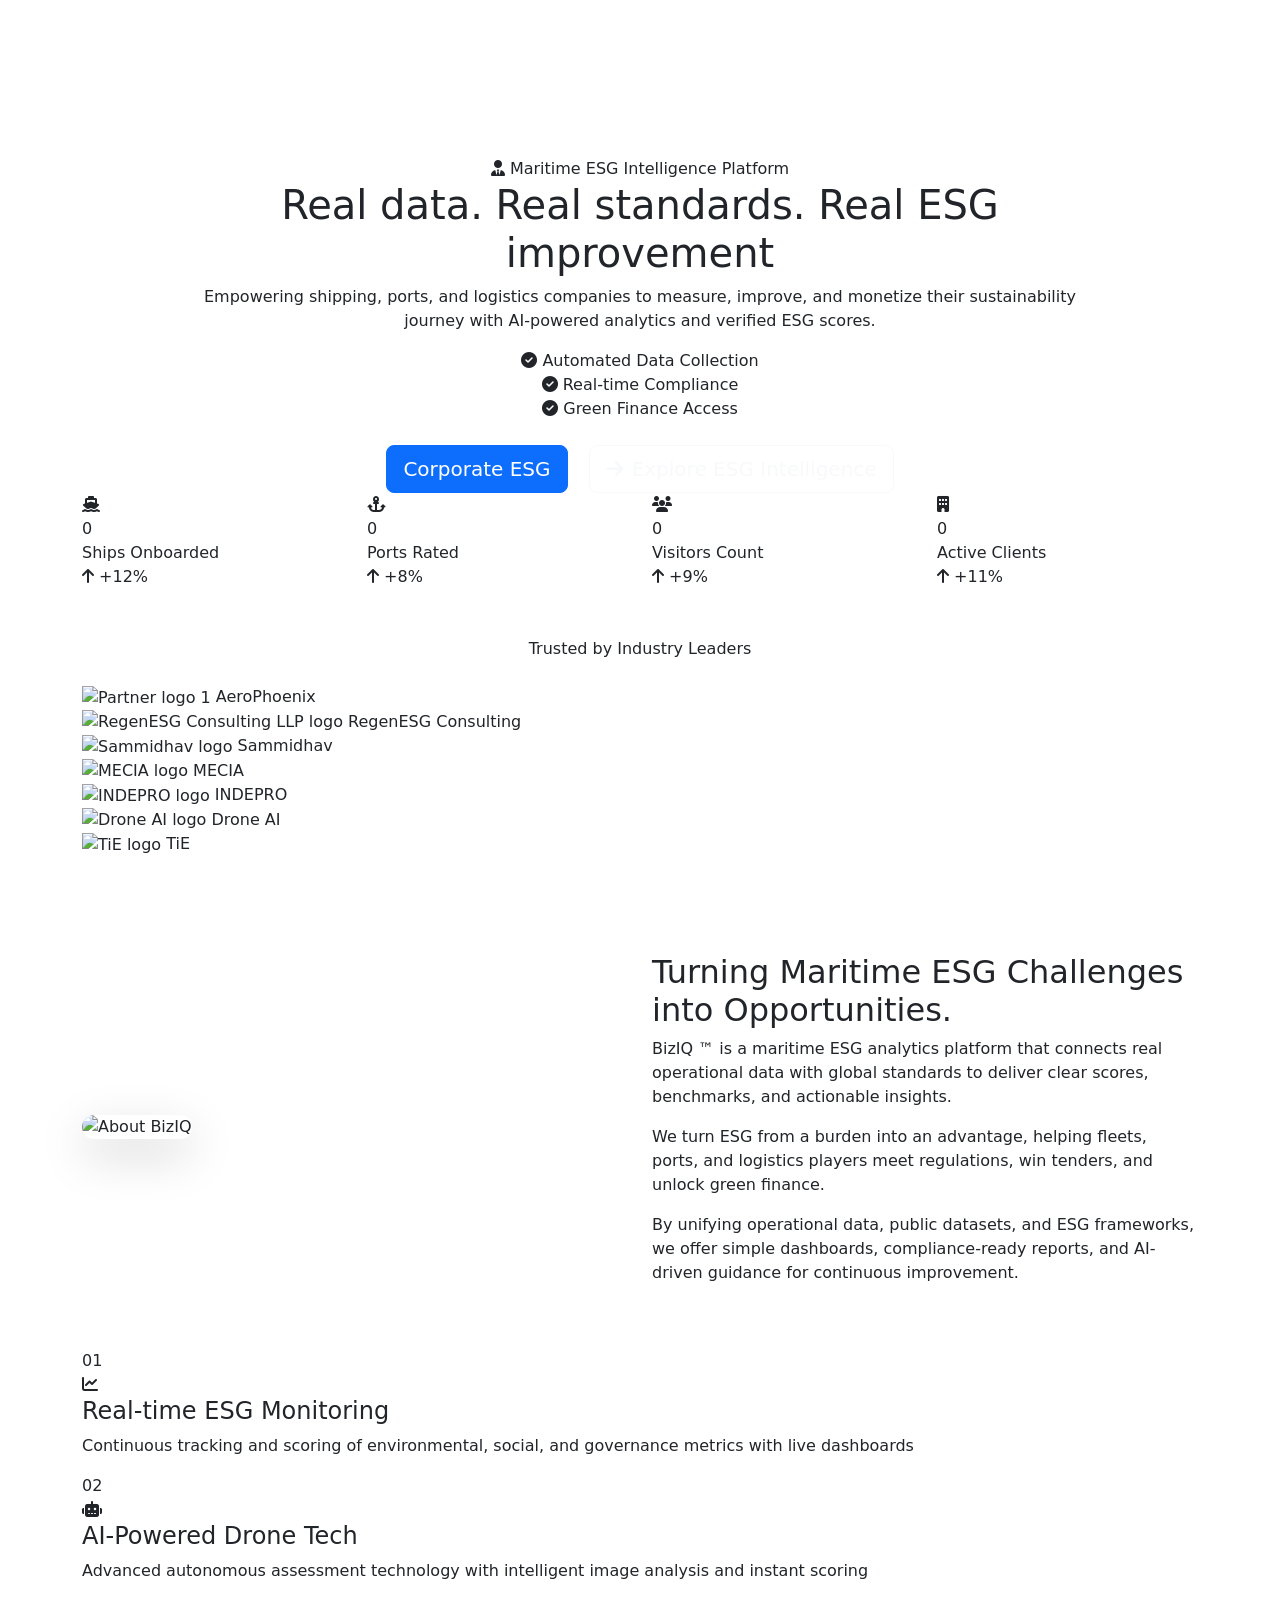
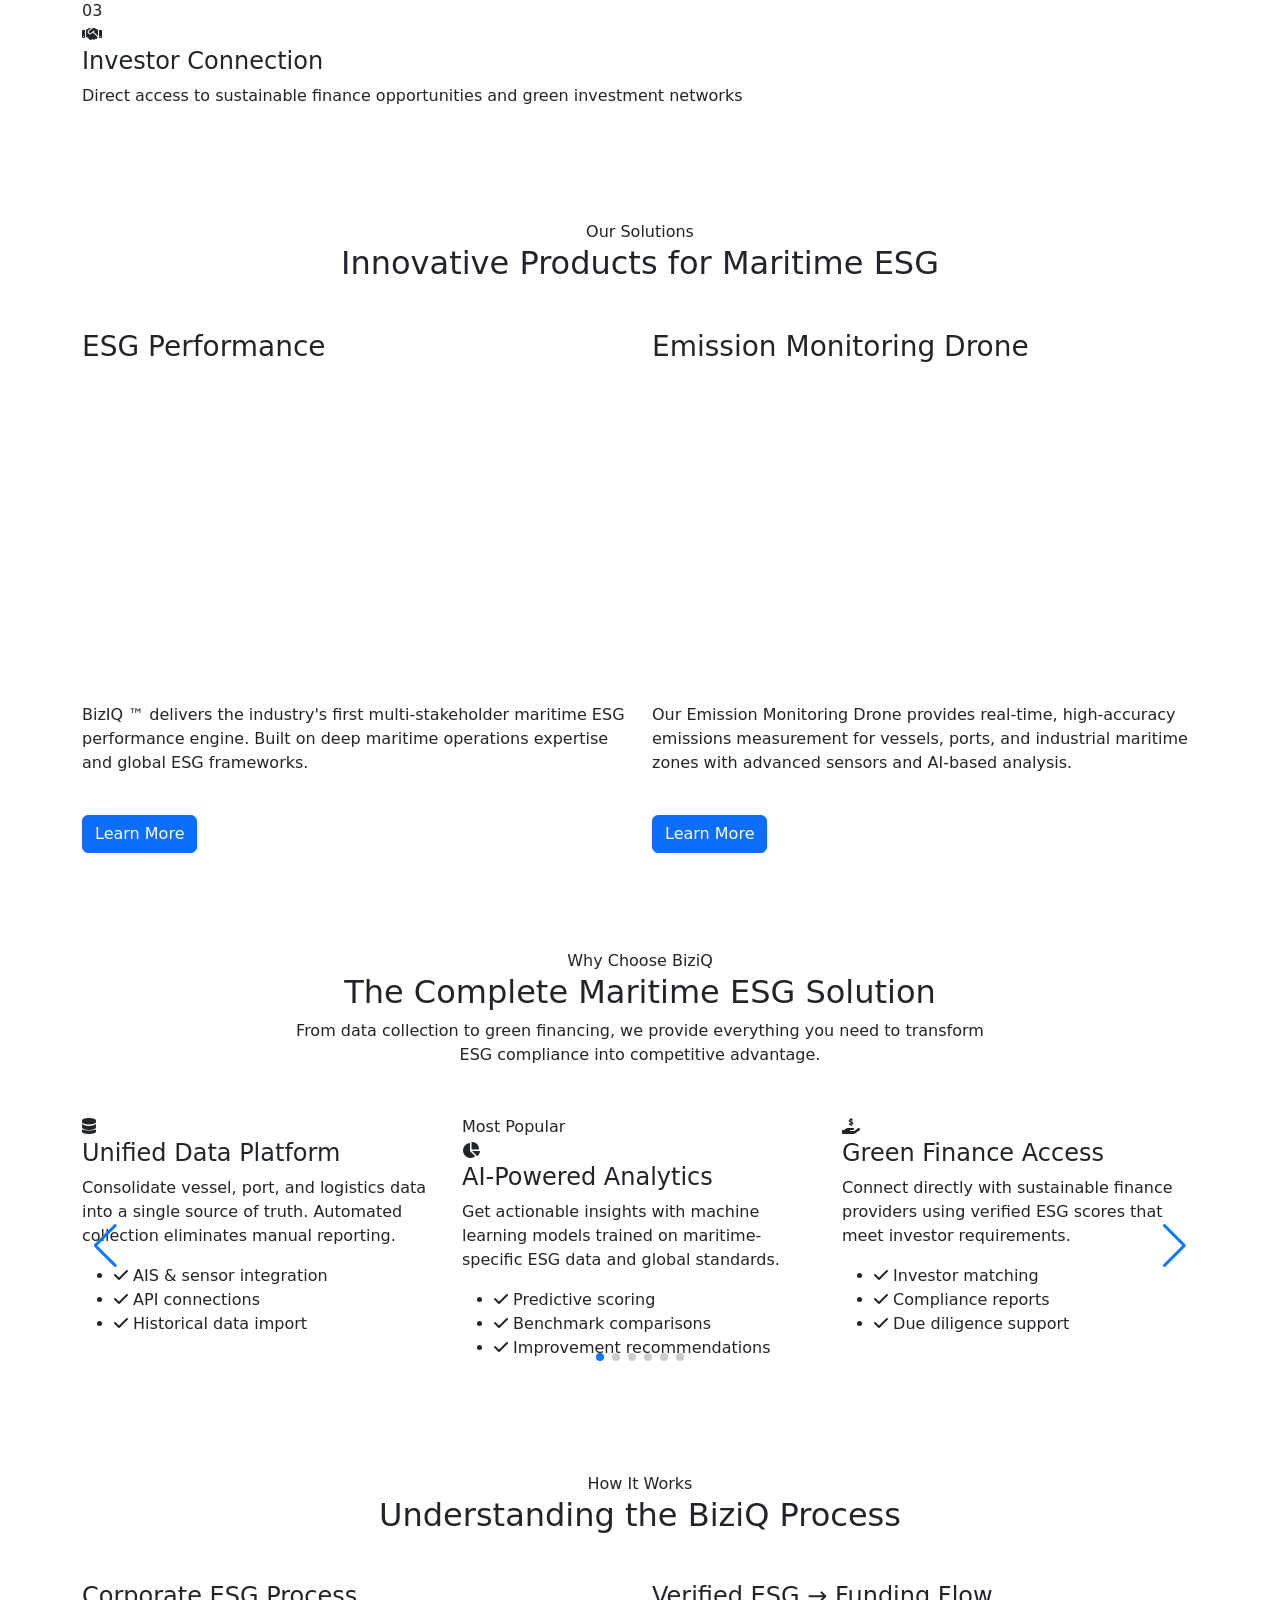
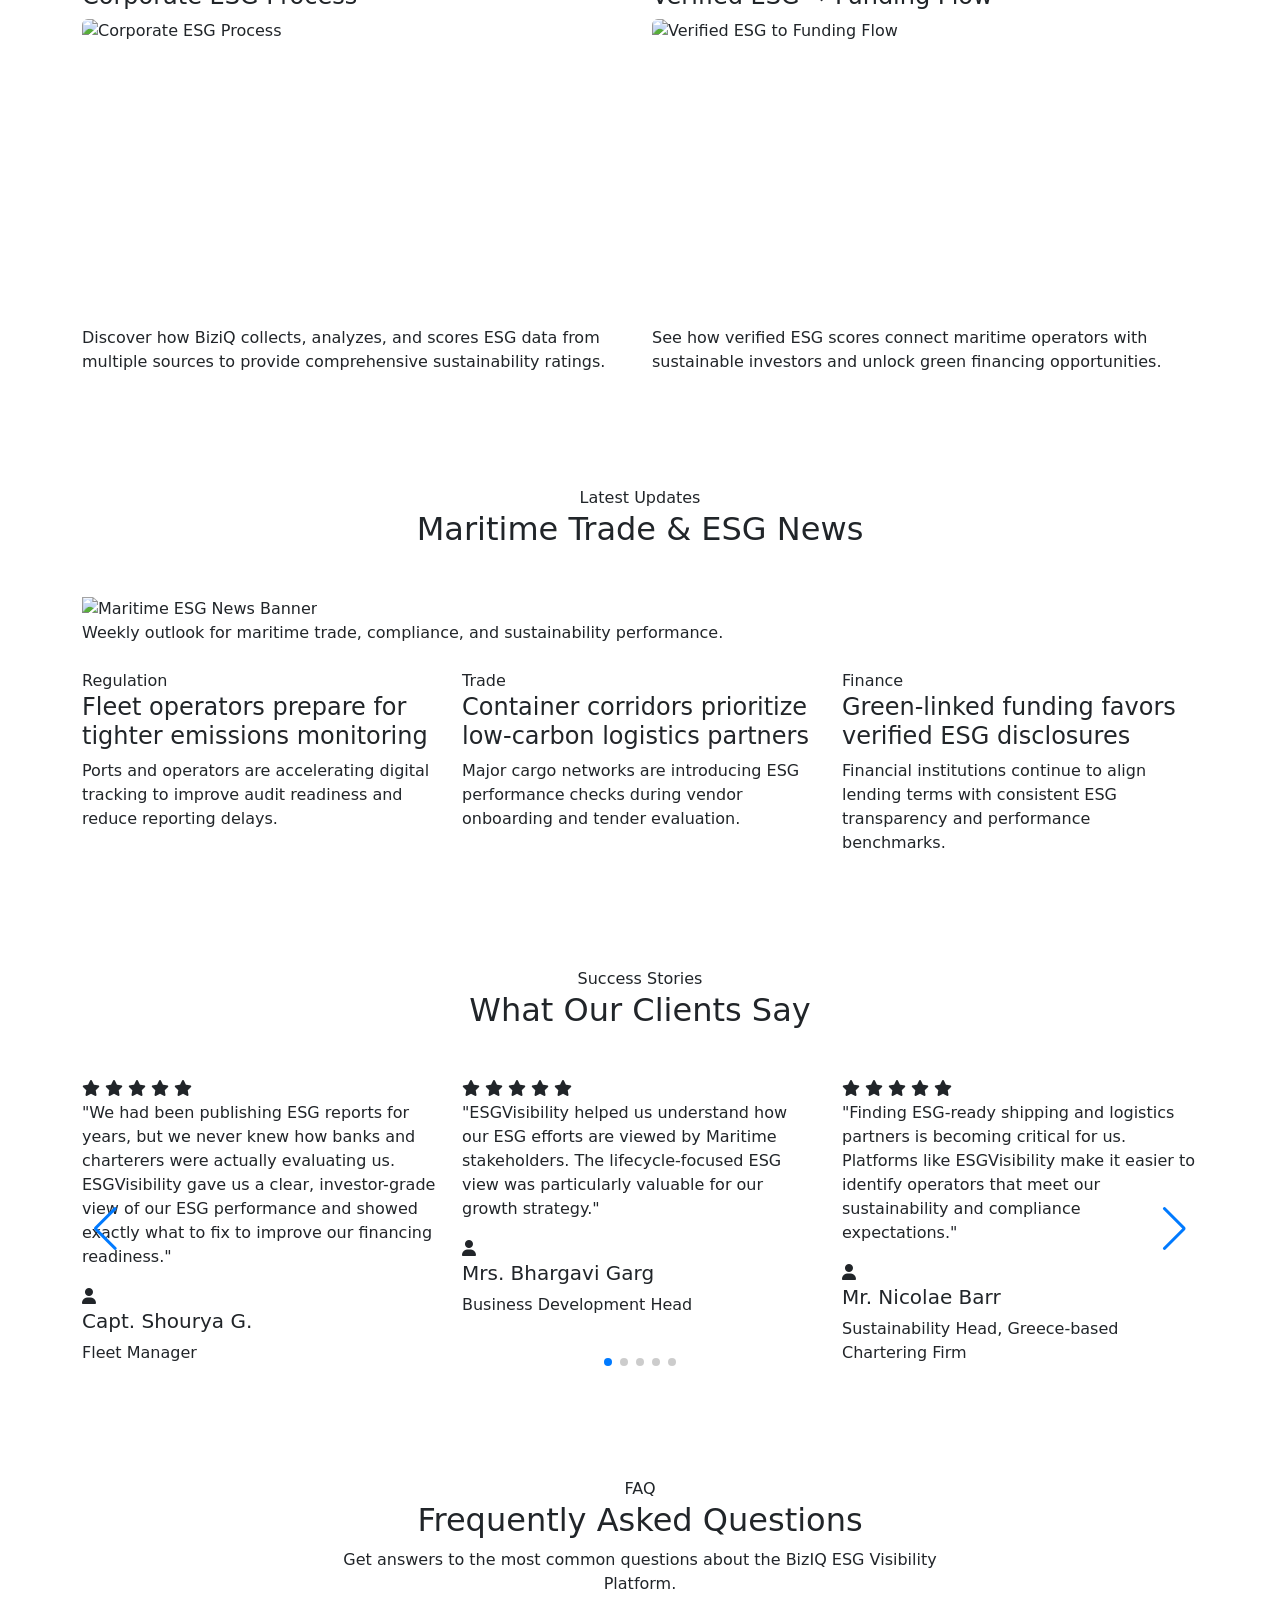
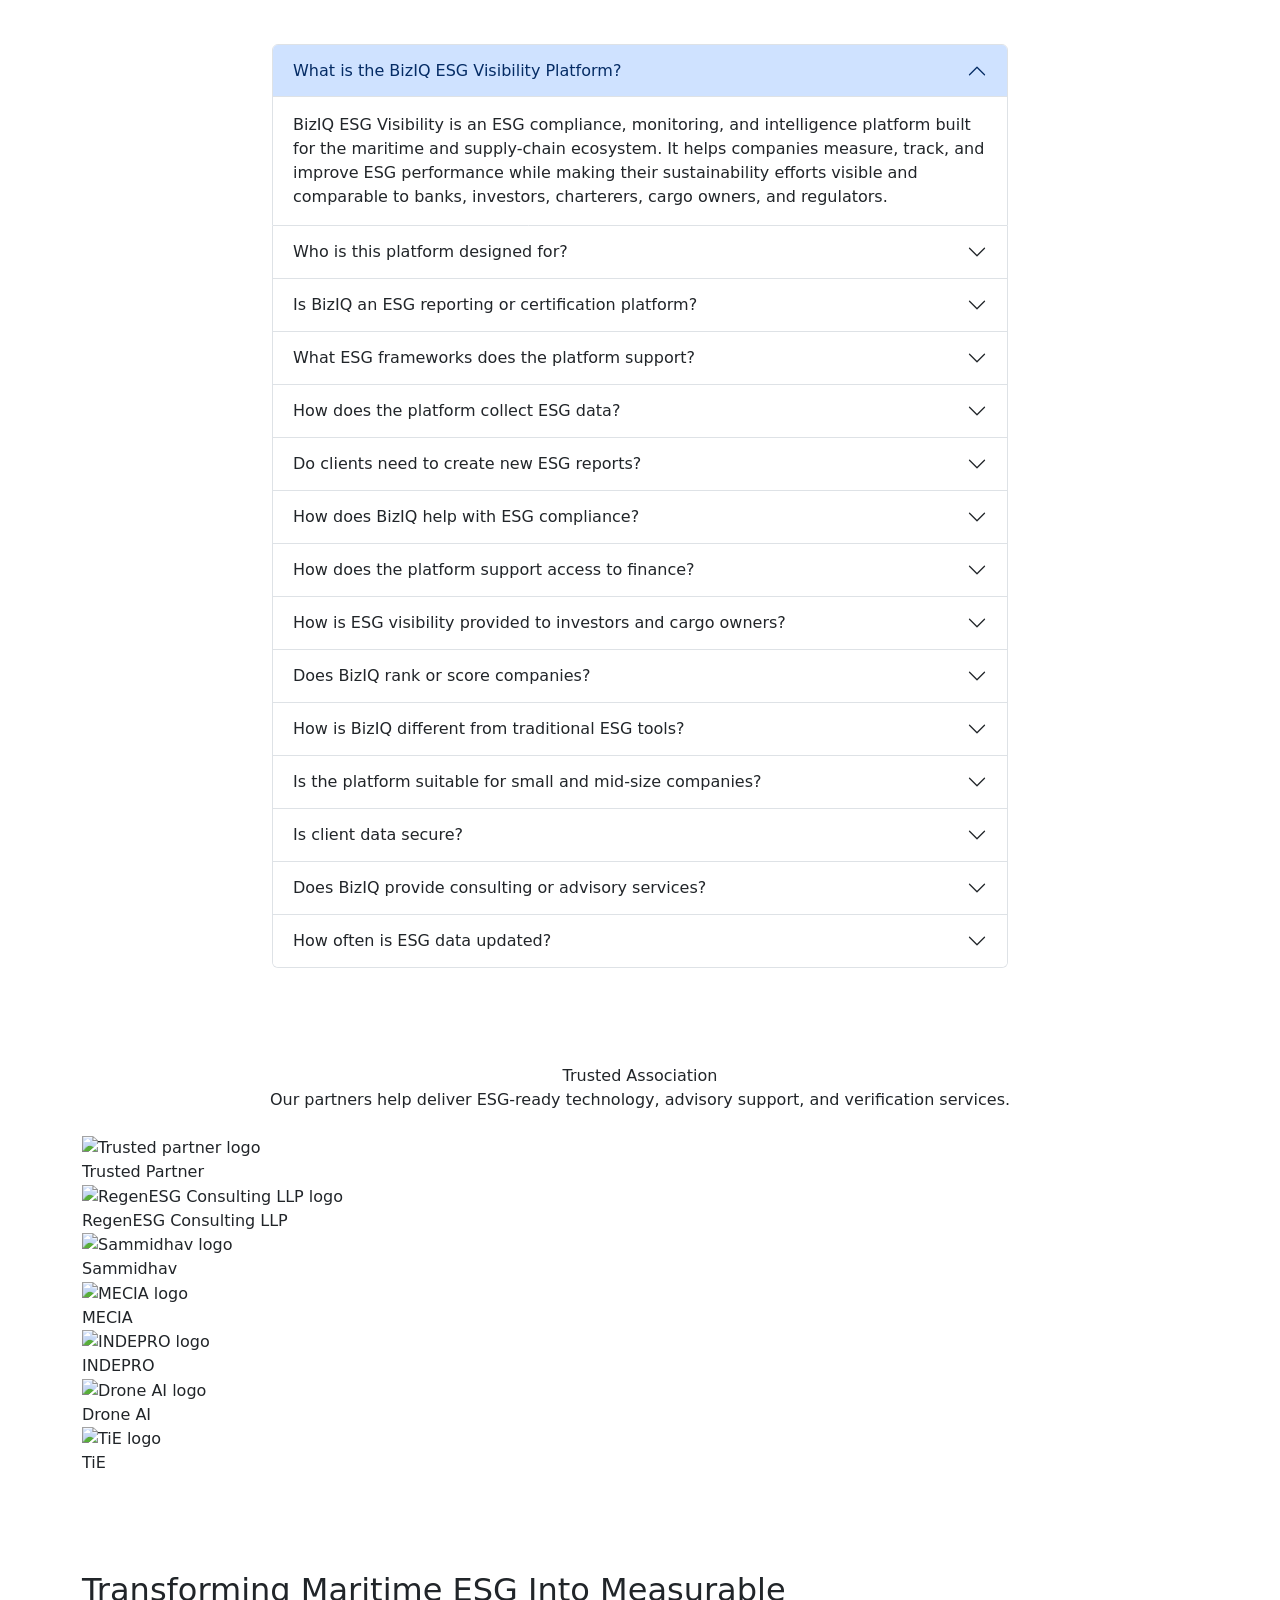
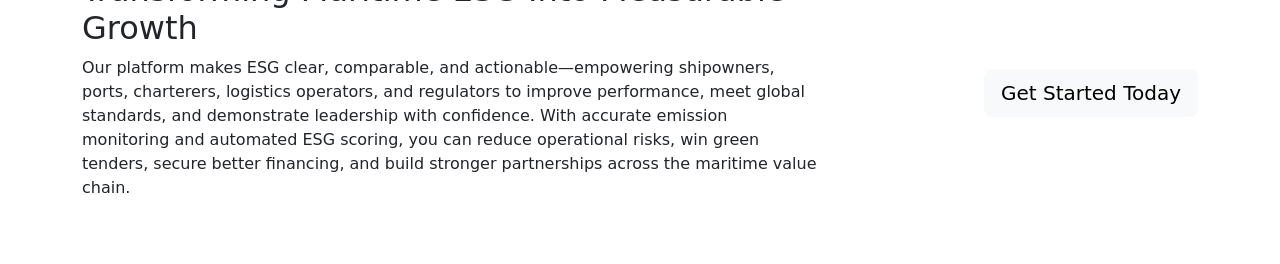
==== commit 3049120e: "changes are added" ====
--- a/asset/index.html
+++ b/asset/index.html
@@ -4,7 +4,7 @@
 <head>
     <meta charset="UTF-8" />
     <meta name="viewport" content="width=device-width, initial-scale=1.0" />
-    <title>BiziQ - Measure. Improve. Finance. eVISIBILITY.</title>
+    <title>BiziQ - Measure. Improve. Finance. .</title>
     <meta name="description"
         content="BiziQ provides ESG visibility and financing solutions for the maritime ecosystem. Measure, improve, and finance your sustainability journey." />
 
@@ -15,14 +15,14 @@
 
     <!-- Open Graph / Social Media -->
     <meta property="og:type" content="website" />
-    <meta property="og:title" content="BiziQ - Measure. Improve. Finance. eVISIBILITY." />
+    <meta property="og:title" content="BiziQ - Measure. Improve. Finance. ." />
     <meta property="og:description"
         content="BiziQ provides ESG visibility and financing solutions for the maritime ecosystem. Measure, improve, and finance your sustainability journey." />
     <meta property="og:image" content="asset/eVISIBILITY-log.png" />
     <meta property="og:url" content="https://biziq.com" />
-    <meta property="og:site_name" content="BiziQ eVISIBILITY" />
+    <meta property="og:site_name" content="BiziQ " />
     <meta name="twitter:card" content="summary_large_image" />
-    <meta name="twitter:title" content="BiziQ - Measure. Improve. Finance. eVISIBILITY." />
+    <meta name="twitter:title" content="BiziQ - Measure. Improve. Finance. ." />
     <meta name="twitter:description"
         content="BiziQ provides ESG visibility and financing solutions for the maritime ecosystem." />
     <meta name="twitter:image" content="asset/eVISIBILITY-log.png" />
@@ -244,7 +244,7 @@
             <div class="row align-items-center">
                 <div class="col-lg-6 mb-4 mb-lg-0" data-aos="fade-right">
                     <div class="about-video-container">
-                        <img src="asset/about us.jpeg" alt="About BizIQ eVISIBILITY" class="rounded-4 shadow-lg w-100"
+                        <img src="asset/about us.jpeg" alt="About BizIQ " class="rounded-4 shadow-lg w-100"
                             loading="lazy" />
                     </div>
                 </div>
@@ -253,7 +253,7 @@
                         Turning Maritime ESG Challenges into Opportunities.
                     </h2>
                     <p class="section-description">
-                        BizIQ eVISIBILITY™ is a maritime ESG analytics
+                        BizIQ ™ is a maritime ESG analytics
                         platform that connects real operational data with
                         global standards to deliver clear scores,
                         benchmarks, and actionable insights.
@@ -365,7 +365,7 @@
                         <div class="row g-3">
                             <div class="col-md-12">
                                 <p class="product-description">
-                                    BizIQ eVISIBILITY™ delivers the
+                                    BizIQ ™ delivers the
                                     industry's first multi-stakeholder
                                     maritime ESG performance engine. Built
                                     on deep maritime operations expertise
@@ -637,7 +637,8 @@
                             <h4>Corporate ESG Process</h4>
                         </div>
                         <div class="ratio ratio-16x9">
-                            <img src="asset/process/process_1 (1).png" alt="Corporate ESG Process" class="rounded w-100" loading="lazy" />
+                            <img src="asset/process/process_1 (1).png" alt="Corporate ESG Process" class="rounded w-100"
+                                loading="lazy" />
                         </div>
                         <p class="infographic-description">
                             Discover how BiziQ collects, analyzes, and
@@ -654,7 +655,8 @@
                             <h4>Verified ESG → Funding Flow</h4>
                         </div>
                         <div class="ratio ratio-16x9">
-                            <img src="asset/process/process_2.png" alt="Verified ESG to Funding Flow" class="rounded w-100" loading="lazy" />
+                            <img src="asset/process/process_2.png" alt="Verified ESG to Funding Flow"
+                                class="rounded w-100" loading="lazy" />
                         </div>
                         <p class="infographic-description">
                             See how verified ESG scores connect maritime
